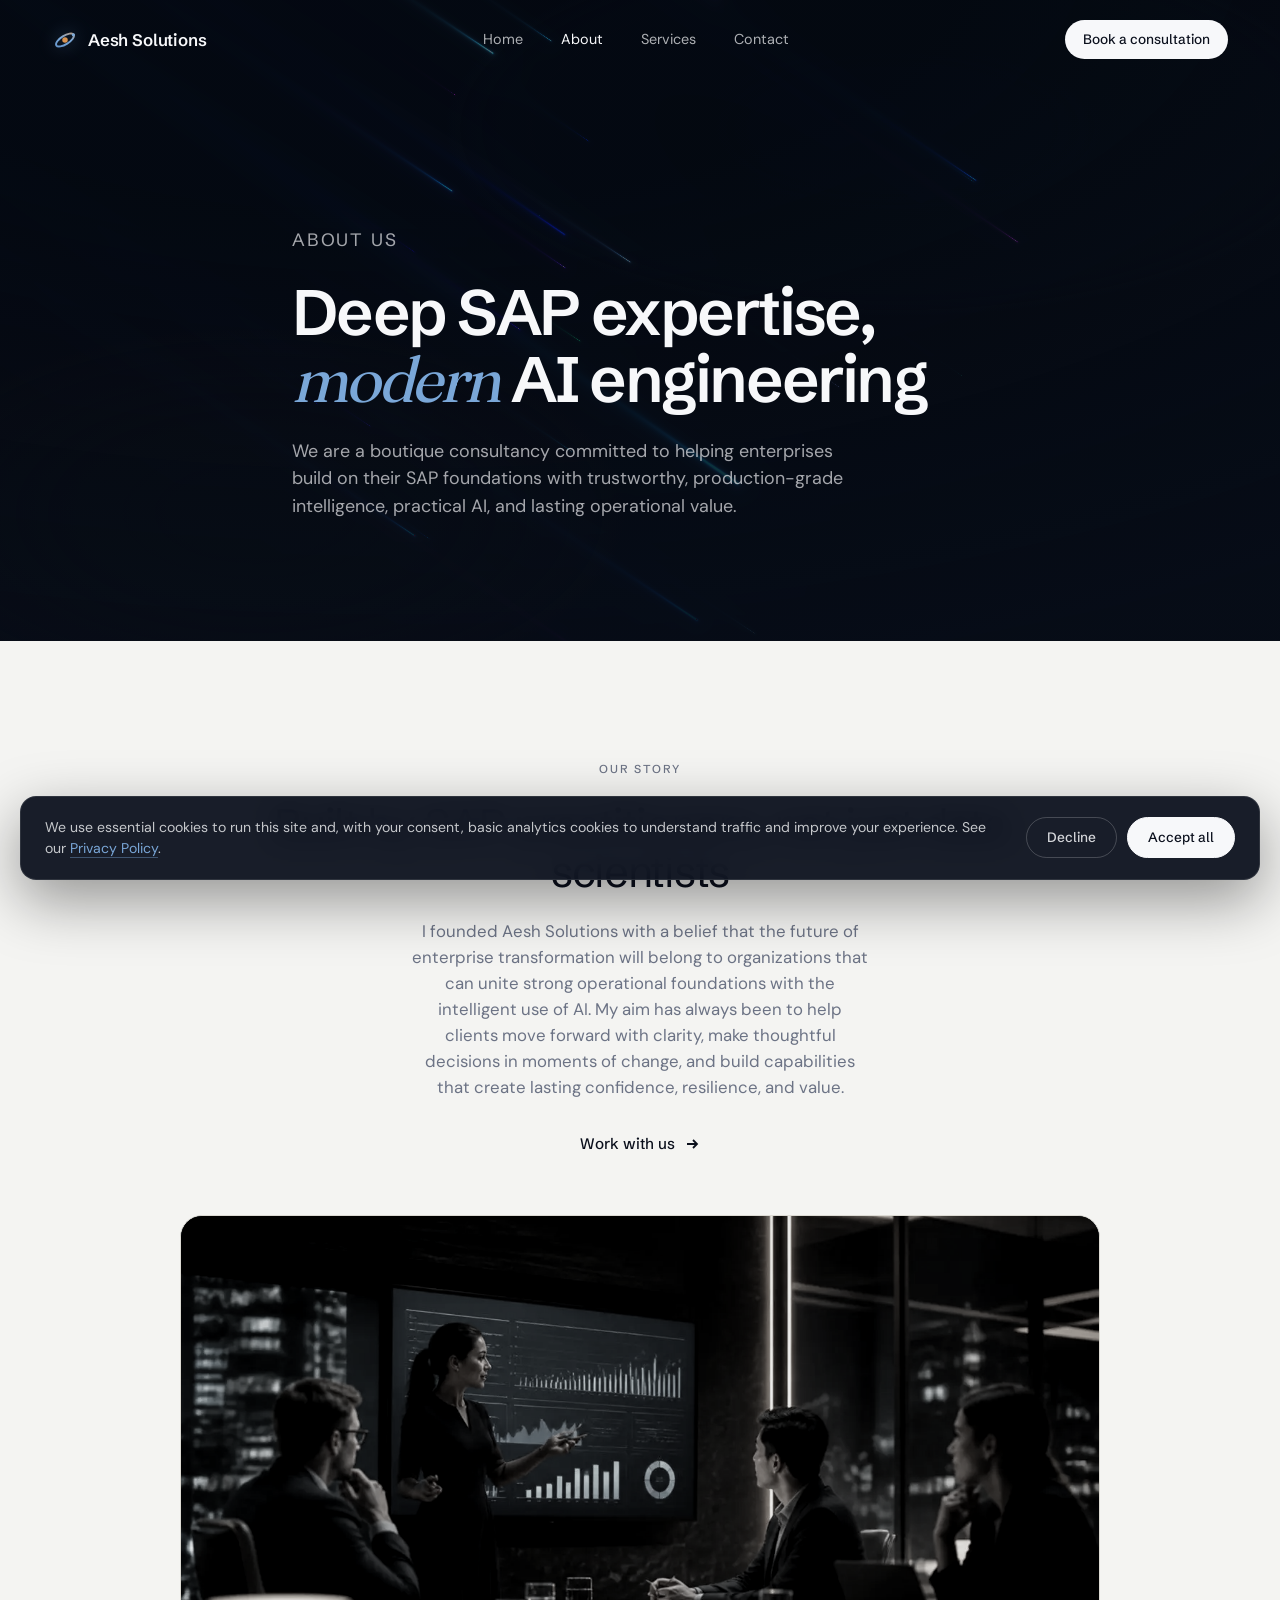
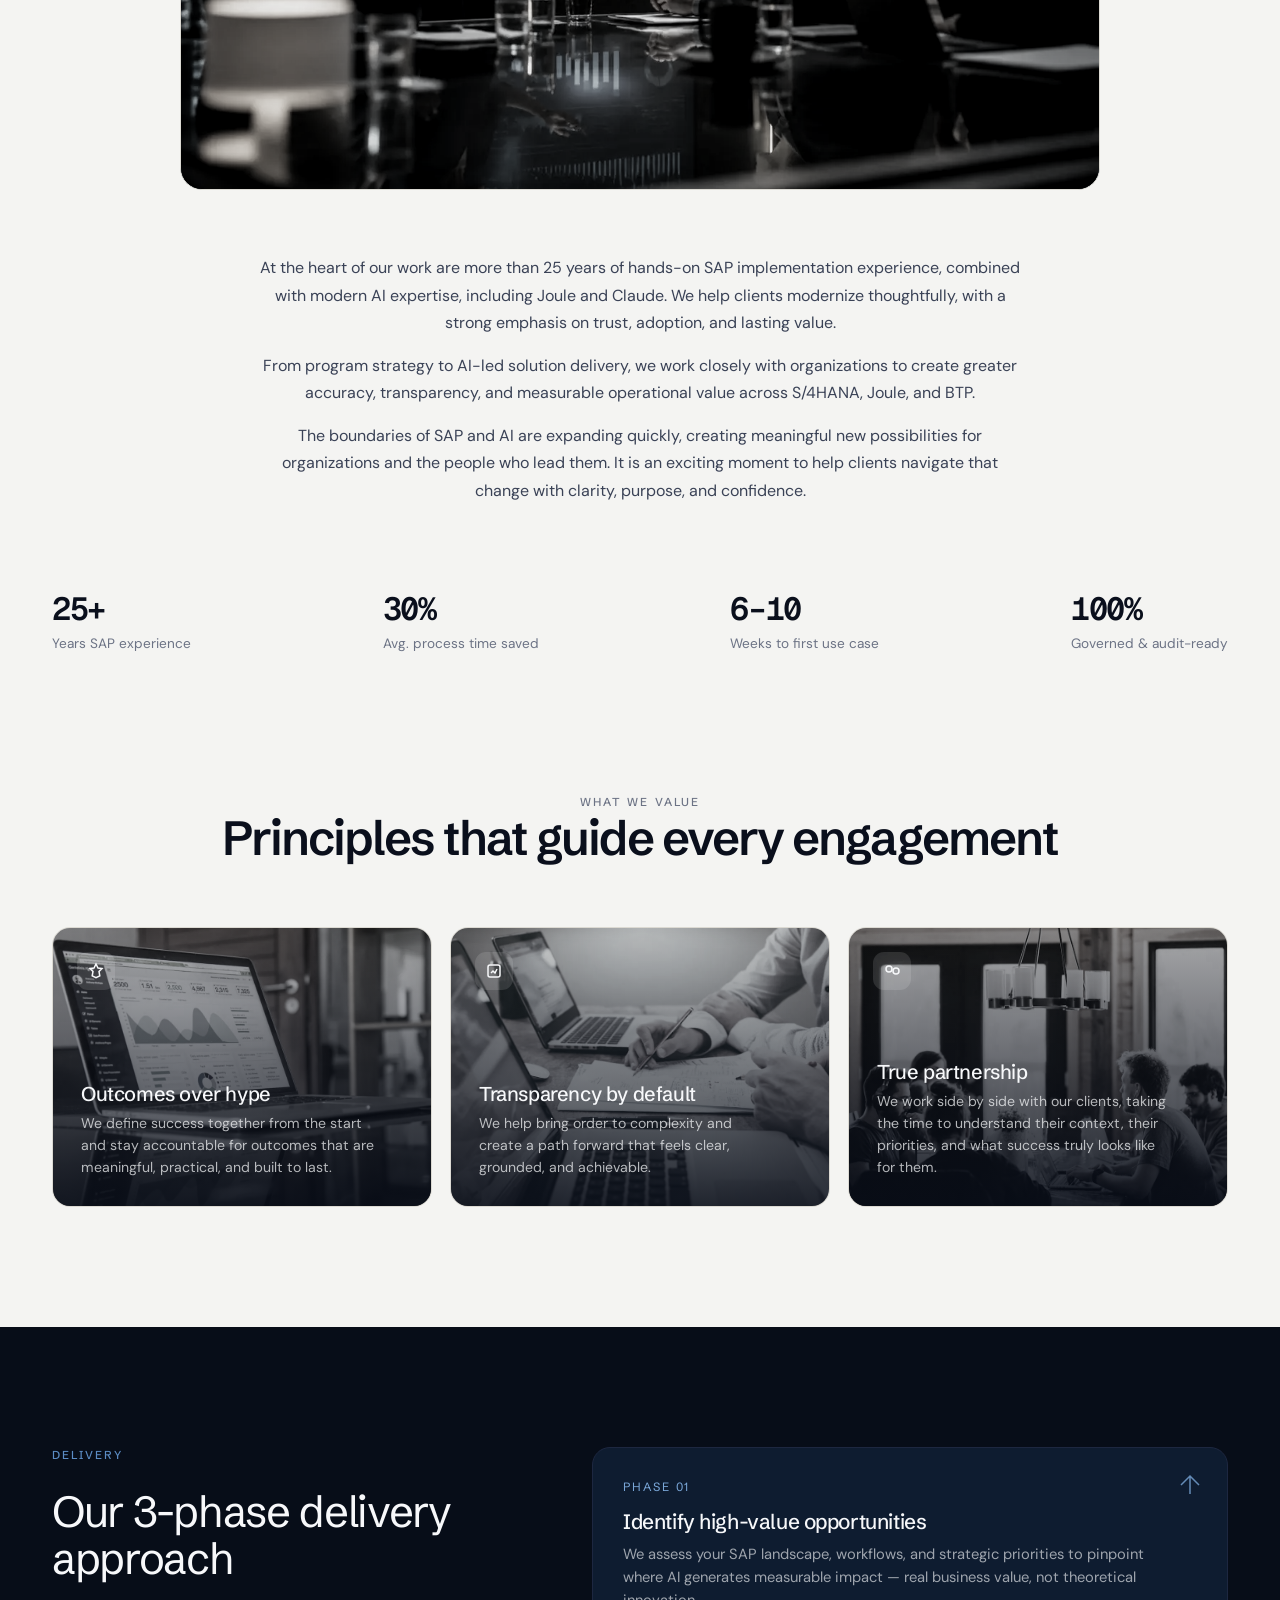
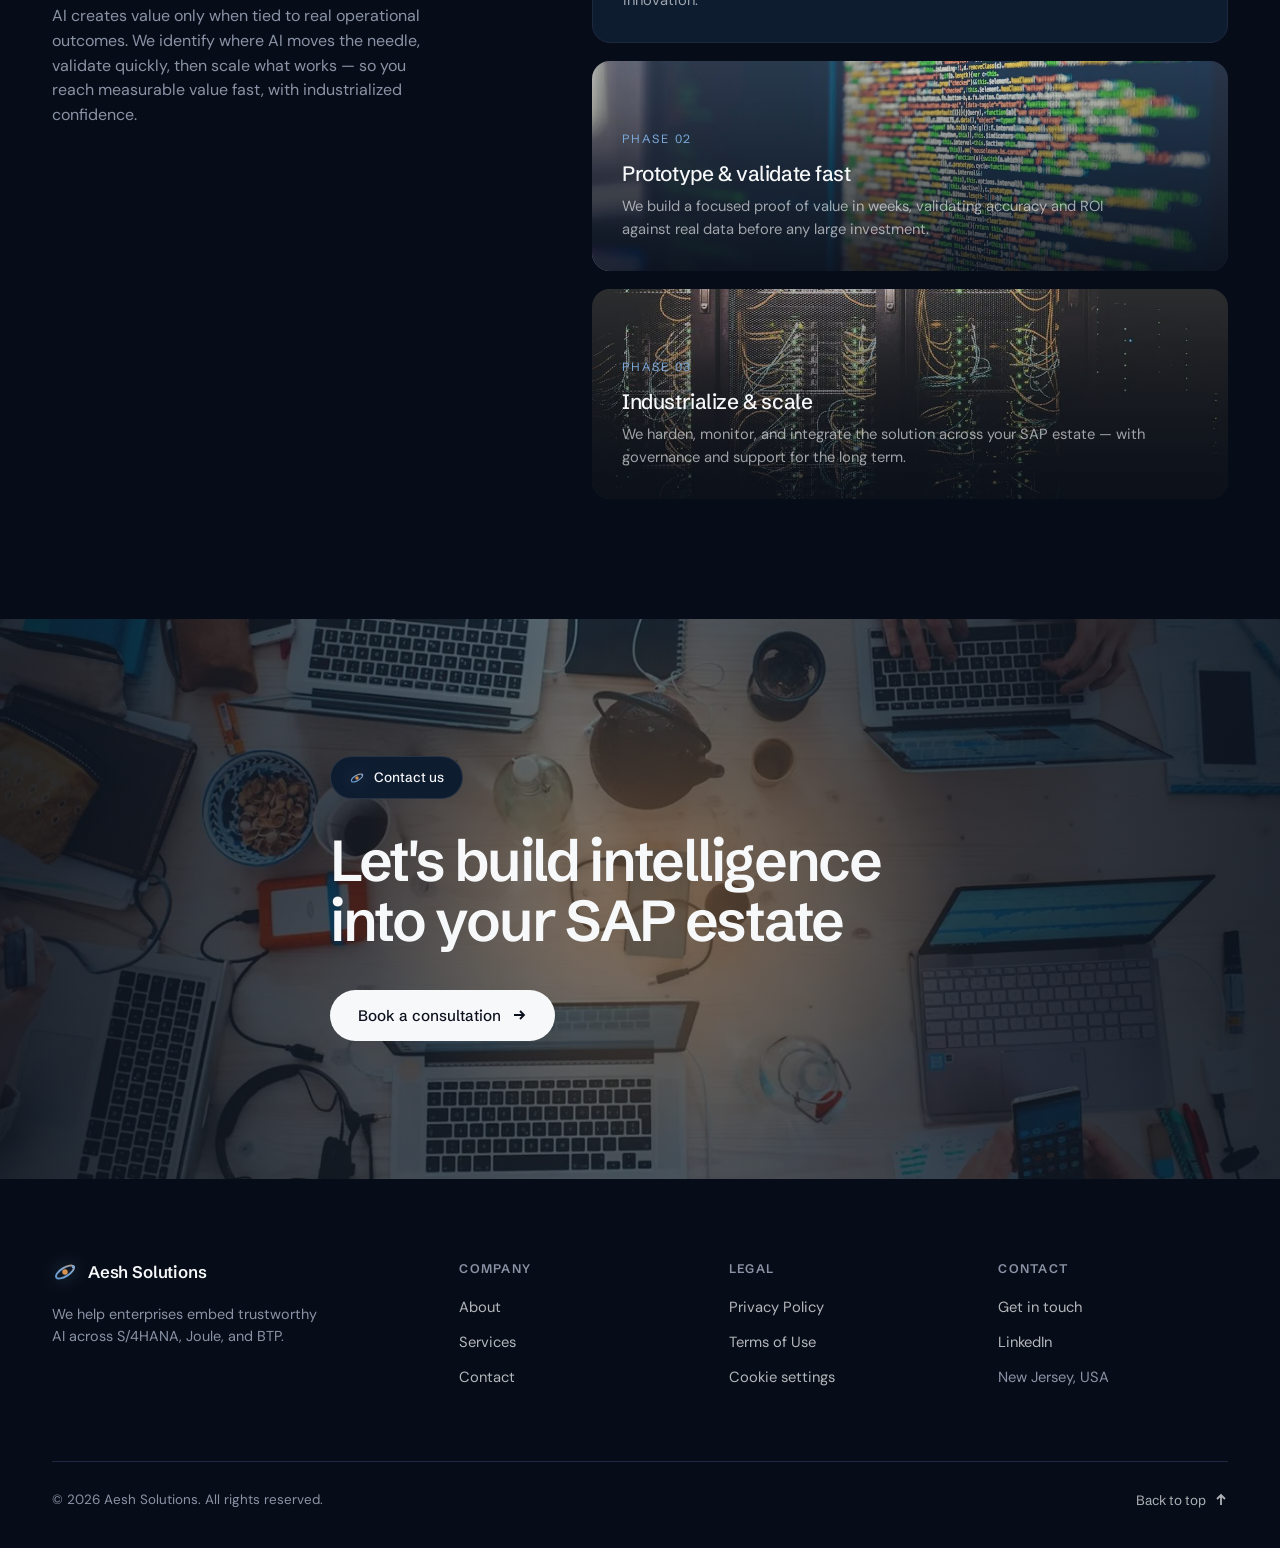
==== about.html @ 22475a84 "Add VIM case study; remove Case Studies tab; content cleanups - New Automated Decision Systems (Open" ====
<!DOCTYPE html>
<html lang="en">
<head>
<meta charset="UTF-8" />
<meta name="viewport" content="width=device-width, initial-scale=1.0" />
<title>About — Aesh Solutions | SAP AI Consulting</title>
<meta name="description" content="Aesh Solutions pairs deep SAP experience with modern AI engineering. Learn about our team, values, and 3-phase delivery approach." />
<link rel="icon" href="favicon.svg" type="image/svg+xml" />
<link rel="apple-touch-icon" href="apple-touch-icon.svg" />
<meta name="theme-color" content="#070d18" />
<link rel="stylesheet" href="fonts/fonts.css" />
<link rel="stylesheet" href="styles.css" />
</head>
<body>

<header class="nav" id="nav">
  <div class="nav-inner">
    <a href="index.html" class="brand"><span class="mark"></span> Aesh Solutions</a>
    <nav class="nav-links">
      <a href="index.html">Home</a>
      <a href="about.html" aria-current="page">About</a>
      <a href="services.html">Services</a>
      <a href="contact.html">Contact</a>
    </nav>
    <a href="contact.html" class="nav-cta">Book a consultation</a>
    <button class="nav-toggle" aria-label="Open menu"><svg width="24" height="24" fill="none" stroke="currentColor" stroke-width="1.6"><path d="M3 6h18M3 12h18M3 18h18"/></svg></button>
  </div>
</header>

<section class="page-hero" id="top">
  <div class="hero-shader" data-static="8" aria-hidden="true"></div>
  <div class="hero-overlay" aria-hidden="true"></div>
  <div class="hero-grain"></div>
  <div class="wrap page-hero-inner reveal in">
    <p class="crumb">About us</p>
    <h1>Deep SAP expertise, <em>modern</em> AI engineering</h1>
    <p>We are a boutique consultancy committed to helping enterprises build on their SAP foundations with trustworthy, production-grade intelligence, practical AI, and lasting operational value.</p>
  </div>
</section>

<!-- STORY -->
<section class="light pad">
  <div class="wrap">
    <div class="about-text reveal" style="text-align:center;max-width:760px;margin:0 auto">
      <p class="eyebrow">Our story</p>
      <h2 class="h-display">Built by SAP practitioners, not just data scientists</h2>
      <p class="lead" style="margin-left:auto;margin-right:auto">I founded Aesh Solutions with a belief that the future of enterprise transformation will belong to organizations that can unite strong operational foundations with the intelligent use of AI. My aim has always been to help clients move forward with clarity, make thoughtful decisions in moments of change, and build capabilities that create lasting confidence, resilience, and value.</p>
      <a href="contact.html" class="link-arrow">Work with us <svg width="16" height="16" fill="none" stroke="currentColor" stroke-width="1.8"><path d="M3 8h10M9 4l4 4-4 4"/></svg></a>
    </div>
    <div class="media wide story-media" style="max-width:920px;margin:56px auto 0"><picture><source srcset="images/consulting-team-ai.webp" type="image/webp"><img src="images/consulting-team-ai.jpg" alt="Consulting team collaborating around data dashboards" loading="lazy" decoding="async" /></picture><span class="sheen" aria-hidden="true"></span></div>
    <div class="prose reveal" style="margin:64px auto 0;text-align:center">
      <p>At the heart of our work are more than 25 years of hands-on SAP implementation experience, combined with modern AI expertise, including Joule and Claude. We help clients modernize thoughtfully, with a strong emphasis on trust, adoption, and lasting value.</p>
      <p>From program strategy to AI-led solution delivery, we work closely with organizations to create greater accuracy, transparency, and measurable operational value across S/4HANA, Joule, and BTP.</p>
      <p>The boundaries of SAP and AI are expanding quickly, creating meaningful new possibilities for organizations and the people who lead them. It is an exciting moment to help clients navigate that change with clarity, purpose, and confidence.</p>
    </div>

    <div class="stats reveal d2" style="margin-top:80px;justify-content:space-between">
      <div class="stat"><div class="n">25+</div><div class="l">Years SAP experience</div></div>
      <div class="stat"><div class="n">30%</div><div class="l">Avg. process time saved</div></div>
      <div class="stat"><div class="n">6–10</div><div class="l">Weeks to first use case</div></div>
      <div class="stat"><div class="n">100%</div><div class="l">Governed &amp; audit-ready</div></div>
    </div>
  </div>
</section>

<!-- VALUES BENTO -->
<section class="light pad" style="padding-top:0">
  <div class="wrap">
    <div class="feat-head reveal">
      <p class="eyebrow" style="text-align:center">What we value</p>
      <h2 class="h-display">Principles that guide every engagement</h2>
    </div>
    <div class="bento">
      <div class="card card-dark reveal"><div class="bimg"><picture><source srcset="images/analytics-bi.webp" type="image/webp"><img src="images/analytics-bi.jpg" alt="Business intelligence dashboard" loading="lazy" decoding="async"/></picture></div><span class="ic"><svg width="18" height="18" fill="none" stroke="currentColor" stroke-width="1.5"><path d="M9 2l2 4 4 .5-3 3 .8 4.3L9 15.7 5.2 13.8 6 9.5 3 6.5 7 6z"/></svg></span><h3>Outcomes over hype</h3><p>We define success together from the start and stay accountable for outcomes that are meaningful, practical, and built to last.</p></div>
      <div class="card card-dark reveal d1"><div class="bimg"><picture><source srcset="images/analytics.webp" type="image/webp"><img src="images/analytics.jpg" alt="Analytics" loading="lazy" decoding="async"/></picture></div><span class="ic"><svg width="18" height="18" fill="none" stroke="currentColor" stroke-width="1.5"><rect x="3" y="3" width="12" height="12" rx="2"/><path d="M6 11l2-2 2 2 2-4"/></svg></span><h3>Transparency by default</h3><p>We help bring order to complexity and create a path forward that feels clear, grounded, and achievable.</p></div>
      <div class="card card-dark reveal d2"><div class="bimg"><picture><source srcset="images/partnership.webp" type="image/webp"><img src="images/partnership.jpg" alt="Partnership" loading="lazy" decoding="async"/></picture></div><span class="ic"><svg width="18" height="18" fill="none" stroke="currentColor" stroke-width="1.5"><circle cx="6" cy="7" r="3"/><circle cx="13" cy="9" r="3"/></svg></span><h3>True partnership</h3><p>We work side by side with our clients, taking the time to understand their context, their priorities, and what success truly looks like for them.</p></div>
    </div>
  </div>
</section>

<!-- APPROACH -->
<section class="dark pad" id="approach">
  <div class="wrap">
    <div class="approach-grid">
      <div class="approach-head reveal">
        <p class="eyebrow">Delivery</p>
        <h2 class="h-display">Our 3-phase delivery approach</h2>
        <p>AI creates value only when tied to real operational outcomes. We identify where AI moves the needle, validate quickly, then scale what works — so you reach measurable value fast, with industrialized confidence.</p>
      </div>
      <div class="phase-cards">
        <div class="phase-card featured reveal">
          <span class="icn"><svg width="22" height="22" fill="none" stroke="currentColor" stroke-width="1.5"><path d="M11 2v18M2 11l9-9 9 9"/></svg></span>
          <p class="pnum">Phase 01</p><h3>Identify high-value opportunities</h3>
          <p>We assess your SAP landscape, workflows, and strategic priorities to pinpoint where AI generates measurable impact — real business value, not theoretical innovation.</p>
        </div>
        <div class="phase-card img reveal d1"><picture><source srcset="images/prototyping.webp" type="image/webp"><img src="images/prototyping.jpg" alt="Prototyping" loading="lazy" decoding="async"/></picture>
          <div><p class="pnum">Phase 02</p><h3>Prototype &amp; validate fast</h3><p>We build a focused proof of value in weeks, validating accuracy and ROI against real data before any large investment.</p></div>
        </div>
        <div class="phase-card img reveal d2"><picture><source srcset="images/data-center.webp" type="image/webp"><img src="images/data-center.jpg" alt="Scaling infrastructure" loading="lazy" decoding="async"/></picture>
          <div><p class="pnum">Phase 03</p><h3>Industrialize &amp; scale</h3><p>We harden, monitor, and integrate the solution across your SAP estate — with governance and support for the long term.</p></div>
        </div>
      </div>
    </div>
  </div>
</section>

<!-- CTA -->
<section class="cta">
  <div class="cta-img"><picture><source srcset="images/team-collab.webp" type="image/webp"><img src="images/team-collab.jpg" alt="Team collaborating" loading="lazy" decoding="async"/></picture></div>
  <div class="wrap cta-inner reveal">
    <span class="chip"><span class="mark" style="width:16px;height:16px;border-radius:5px"></span> Contact us</span>
    <h2 class="h-display">Let's build intelligence into your SAP estate</h2>
    <a href="contact.html" class="btn-primary">Book a consultation <svg width="16" height="16" fill="none" stroke="currentColor" stroke-width="1.8"><path d="M3 8h10M9 4l4 4-4 4"/></svg></a>
  </div>
</section>

<footer>
  <div class="wrap">
    <div class="foot-grid">
      <div class="foot-brand">
        <a href="index.html" class="brand"><span class="mark"></span> Aesh Solutions</a>
        <p>We help enterprises embed trustworthy AI across S/4HANA, Joule, and BTP.</p>
      </div>
      <div class="foot-col"><h4>Company</h4><a href="about.html">About</a><a href="services.html">Services</a><a href="contact.html">Contact</a></div>
      <div class="foot-col"><h4>Legal</h4><a href="privacy.html">Privacy Policy</a><a href="terms.html">Terms of Use</a><a href="#" data-cookie-settings>Cookie settings</a></div>
      <div class="foot-col"><h4>Contact</h4><a href="contact.html">Get in touch</a><a href="https://www.linkedin.com/company/aesh-solutions" target="_blank" rel="noopener">LinkedIn</a><span>New Jersey, USA</span></div>
    </div>
    <div class="foot-bot">
      <p>© <span data-year>2026</span> Aesh Solutions. All rights reserved.</p>
      <a href="#top" class="back-top">Back to top <svg width="14" height="14" fill="none" stroke="currentColor" stroke-width="1.8"><path d="M7 12V2M3 6l4-4 4 4"/></svg></a>
    </div>
  </div>
</footer>
<script defer src="shader.js"></script>
<script src="main.js"></script>
</body>
</html>
---- fonts/fonts.css ----
/* DM Sans 300 latin-ext */
@font-face {
  font-family: 'DM Sans';
  font-style: normal;
  font-weight: 300;
  font-display: swap;
  src: url(dm-sans-300-latin-ext.woff2) format('woff2');
  unicode-range: U+0100-02BA, U+02BD-02C5, U+02C7-02CC, U+02CE-02D7, U+02DD-02FF, U+0304, U+0308, U+0329, U+1D00-1DBF, U+1E00-1E9F, U+1EF2-1EFF, U+2020, U+20A0-20AB, U+20AD-20C0, U+2113, U+2C60-2C7F, U+A720-A7FF;
}
/* DM Sans 300 latin */
@font-face {
  font-family: 'DM Sans';
  font-style: normal;
  font-weight: 300;
  font-display: swap;
  src: url(dm-sans-300-latin.woff2) format('woff2');
  unicode-range: U+0000-00FF, U+0131, U+0152-0153, U+02BB-02BC, U+02C6, U+02DA, U+02DC, U+0304, U+0308, U+0329, U+2000-206F, U+20AC, U+2122, U+2191, U+2193, U+2212, U+2215, U+FEFF, U+FFFD;
}
/* DM Sans 400 latin-ext */
@font-face {
  font-family: 'DM Sans';
  font-style: normal;
  font-weight: 400;
  font-display: swap;
  src: url(dm-sans-400-latin-ext.woff2) format('woff2');
  unicode-range: U+0100-02BA, U+02BD-02C5, U+02C7-02CC, U+02CE-02D7, U+02DD-02FF, U+0304, U+0308, U+0329, U+1D00-1DBF, U+1E00-1E9F, U+1EF2-1EFF, U+2020, U+20A0-20AB, U+20AD-20C0, U+2113, U+2C60-2C7F, U+A720-A7FF;
}
/* DM Sans 400 latin */
@font-face {
  font-family: 'DM Sans';
  font-style: normal;
  font-weight: 400;
  font-display: swap;
  src: url(dm-sans-400-latin.woff2) format('woff2');
  unicode-range: U+0000-00FF, U+0131, U+0152-0153, U+02BB-02BC, U+02C6, U+02DA, U+02DC, U+0304, U+0308, U+0329, U+2000-206F, U+20AC, U+2122, U+2191, U+2193, U+2212, U+2215, U+FEFF, U+FFFD;
}
/* DM Sans 500 latin-ext */
@font-face {
  font-family: 'DM Sans';
  font-style: normal;
  font-weight: 500;
  font-display: swap;
  src: url(dm-sans-500-latin-ext.woff2) format('woff2');
  unicode-range: U+0100-02BA, U+02BD-02C5, U+02C7-02CC, U+02CE-02D7, U+02DD-02FF, U+0304, U+0308, U+0329, U+1D00-1DBF, U+1E00-1E9F, U+1EF2-1EFF, U+2020, U+20A0-20AB, U+20AD-20C0, U+2113, U+2C60-2C7F, U+A720-A7FF;
}
/* DM Sans 500 latin */
@font-face {
  font-family: 'DM Sans';
  font-style: normal;
  font-weight: 500;
  font-display: swap;
  src: url(dm-sans-500-latin.woff2) format('woff2');
  unicode-range: U+0000-00FF, U+0131, U+0152-0153, U+02BB-02BC, U+02C6, U+02DA, U+02DC, U+0304, U+0308, U+0329, U+2000-206F, U+20AC, U+2122, U+2191, U+2193, U+2212, U+2215, U+FEFF, U+FFFD;
}
/* Fraunces 400 latin-ext */
@font-face {
  font-family: 'Fraunces';
  font-style: normal;
  font-weight: 400;
  font-display: swap;
  src: url(fraunces-400-latin-ext.woff2) format('woff2');
  unicode-range: U+0100-02BA, U+02BD-02C5, U+02C7-02CC, U+02CE-02D7, U+02DD-02FF, U+0304, U+0308, U+0329, U+1D00-1DBF, U+1E00-1E9F, U+1EF2-1EFF, U+2020, U+20A0-20AB, U+20AD-20C0, U+2113, U+2C60-2C7F, U+A720-A7FF;
}
/* Fraunces 400 latin */
@font-face {
  font-family: 'Fraunces';
  font-style: normal;
  font-weight: 400;
  font-display: swap;
  src: url(fraunces-400-latin.woff2) format('woff2');
  unicode-range: U+0000-00FF, U+0131, U+0152-0153, U+02BB-02BC, U+02C6, U+02DA, U+02DC, U+0304, U+0308, U+0329, U+2000-206F, U+20AC, U+2122, U+2191, U+2193, U+2212, U+2215, U+FEFF, U+FFFD;
}
/* Fraunces 500 latin-ext */
@font-face {
  font-family: 'Fraunces';
  font-style: normal;
  font-weight: 500;
  font-display: swap;
  src: url(fraunces-500-latin-ext.woff2) format('woff2');
  unicode-range: U+0100-02BA, U+02BD-02C5, U+02C7-02CC, U+02CE-02D7, U+02DD-02FF, U+0304, U+0308, U+0329, U+1D00-1DBF, U+1E00-1E9F, U+1EF2-1EFF, U+2020, U+20A0-20AB, U+20AD-20C0, U+2113, U+2C60-2C7F, U+A720-A7FF;
}
/* Fraunces 500 latin */
@font-face {
  font-family: 'Fraunces';
  font-style: normal;
  font-weight: 500;
  font-display: swap;
  src: url(fraunces-500-latin.woff2) format('woff2');
  unicode-range: U+0000-00FF, U+0131, U+0152-0153, U+02BB-02BC, U+02C6, U+02DA, U+02DC, U+0304, U+0308, U+0329, U+2000-206F, U+20AC, U+2122, U+2191, U+2193, U+2212, U+2215, U+FEFF, U+FFFD;
}
/* Schibsted Grotesk 400 latin-ext */
@font-face {
  font-family: 'Schibsted Grotesk';
  font-style: normal;
  font-weight: 400;
  font-display: swap;
  src: url(schibsted-grotesk-400-latin-ext.woff2) format('woff2');
  unicode-range: U+0100-02BA, U+02BD-02C5, U+02C7-02CC, U+02CE-02D7, U+02DD-02FF, U+0304, U+0308, U+0329, U+1D00-1DBF, U+1E00-1E9F, U+1EF2-1EFF, U+2020, U+20A0-20AB, U+20AD-20C0, U+2113, U+2C60-2C7F, U+A720-A7FF;
}
/* Schibsted Grotesk 400 latin */
@font-face {
  font-family: 'Schibsted Grotesk';
  font-style: normal;
  font-weight: 400;
  font-display: swap;
  src: url(schibsted-grotesk-400-latin.woff2) format('woff2');
  unicode-range: U+0000-00FF, U+0131, U+0152-0153, U+02BB-02BC, U+02C6, U+02DA, U+02DC, U+0304, U+0308, U+0329, U+2000-206F, U+20AC, U+2122, U+2191, U+2193, U+2212, U+2215, U+FEFF, U+FFFD;
}
/* Schibsted Grotesk 500 latin-ext */
@font-face {
  font-family: 'Schibsted Grotesk';
  font-style: normal;
  font-weight: 500;
  font-display: swap;
  src: url(schibsted-grotesk-500-latin-ext.woff2) format('woff2');
  unicode-range: U+0100-02BA, U+02BD-02C5, U+02C7-02CC, U+02CE-02D7, U+02DD-02FF, U+0304, U+0308, U+0329, U+1D00-1DBF, U+1E00-1E9F, U+1EF2-1EFF, U+2020, U+20A0-20AB, U+20AD-20C0, U+2113, U+2C60-2C7F, U+A720-A7FF;
}
/* Schibsted Grotesk 500 latin */
@font-face {
  font-family: 'Schibsted Grotesk';
  font-style: normal;
  font-weight: 500;
  font-display: swap;
  src: url(schibsted-grotesk-500-latin.woff2) format('woff2');
  unicode-range: U+0000-00FF, U+0131, U+0152-0153, U+02BB-02BC, U+02C6, U+02DA, U+02DC, U+0304, U+0308, U+0329, U+2000-206F, U+20AC, U+2122, U+2191, U+2193, U+2212, U+2215, U+FEFF, U+FFFD;
}
/* Schibsted Grotesk 600 latin-ext */
@font-face {
  font-family: 'Schibsted Grotesk';
  font-style: normal;
  font-weight: 600;
  font-display: swap;
  src: url(schibsted-grotesk-600-latin-ext.woff2) format('woff2');
  unicode-range: U+0100-02BA, U+02BD-02C5, U+02C7-02CC, U+02CE-02D7, U+02DD-02FF, U+0304, U+0308, U+0329, U+1D00-1DBF, U+1E00-1E9F, U+1EF2-1EFF, U+2020, U+20A0-20AB, U+20AD-20C0, U+2113, U+2C60-2C7F, U+A720-A7FF;
}
/* Schibsted Grotesk 600 latin */
@font-face {
  font-family: 'Schibsted Grotesk';
  font-style: normal;
  font-weight: 600;
  font-display: swap;
  src: url(schibsted-grotesk-600-latin.woff2) format('woff2');
  unicode-range: U+0000-00FF, U+0131, U+0152-0153, U+02BB-02BC, U+02C6, U+02DA, U+02DC, U+0304, U+0308, U+0329, U+2000-206F, U+20AC, U+2122, U+2191, U+2193, U+2212, U+2215, U+FEFF, U+FFFD;
}
/* Schibsted Grotesk 700 latin-ext */
@font-face {
  font-family: 'Schibsted Grotesk';
  font-style: normal;
  font-weight: 700;
  font-display: swap;
  src: url(schibsted-grotesk-700-latin-ext.woff2) format('woff2');
  unicode-range: U+0100-02BA, U+02BD-02C5, U+02C7-02CC, U+02CE-02D7, U+02DD-02FF, U+0304, U+0308, U+0329, U+1D00-1DBF, U+1E00-1E9F, U+1EF2-1EFF, U+2020, U+20A0-20AB, U+20AD-20C0, U+2113, U+2C60-2C7F, U+A720-A7FF;
}
/* Schibsted Grotesk 700 latin */
@font-face {
  font-family: 'Schibsted Grotesk';
  font-style: normal;
  font-weight: 700;
  font-display: swap;
  src: url(schibsted-grotesk-700-latin.woff2) format('woff2');
  unicode-range: U+0000-00FF, U+0131, U+0152-0153, U+02BB-02BC, U+02C6, U+02DA, U+02DC, U+0304, U+0308, U+0329, U+2000-206F, U+20AC, U+2122, U+2191, U+2193, U+2212, U+2215, U+FEFF, U+FFFD;
}

/* Geist Mono 500 latin */
@font-face{font-family:'Geist Mono';font-style:normal;font-weight:500;font-display:swap;src:url(geist-mono-500-latin.woff2) format('woff2')}
/* Geist Mono 600 latin */
@font-face{font-family:'Geist Mono';font-style:normal;font-weight:600;font-display:swap;src:url(geist-mono-600-latin.woff2) format('woff2')}
---- styles.css ----
:root{
  --ink:#0a0f1c;--ink-2:#0e1525;--navy:#0d1b2e;--navy-deep:#070d18;
  --paper:#f4f4f2;--paper-2:#eceae5;--line:#1d2740;--line-light:#dcdad3;
  --mute:#8a93a6;--mute-dark:#6c7385;--blue:#5b8cc4;--blue-bright:#7aa7d8;
  --amber:#d99350;--white:#f7f8fa;
  --display:'Schibsted Grotesk',-apple-system,system-ui,sans-serif;
  --mono:'Geist Mono',ui-monospace,'SF Mono',Menlo,monospace;
  --serif:'Fraunces',Georgia,serif;--body:'DM Sans',-apple-system,system-ui,sans-serif;
  --maxw:1240px;--ease:cubic-bezier(.22,.61,.36,1);
}
*{box-sizing:border-box;margin:0;padding:0}
html{scroll-behavior:smooth}
body{font-family:var(--body);background:var(--paper);color:var(--ink);-webkit-font-smoothing:antialiased;line-height:1.55;overflow-x:hidden}
img{max-width:100%;display:block}
picture{display:contents}
a{color:inherit;text-decoration:none}
.wrap{max-width:var(--maxw);margin:0 auto;padding:0 32px}
.eyebrow{font-family:var(--display);font-size:.72rem;letter-spacing:.18em;text-transform:uppercase;color:var(--mute-dark);font-weight:500;margin-bottom:1.4rem}
.dark .eyebrow{color:var(--blue)}
h1,h2,h3{font-family:var(--display);font-weight:500;letter-spacing:-.02em;line-height:1.08}
.h-display{font-weight:400;letter-spacing:-.03em}

/* NAV */
header.nav{position:fixed;top:0;left:0;right:0;z-index:100;transition:background .4s var(--ease),backdrop-filter .4s var(--ease),border-color .4s;border-bottom:1px solid transparent}
header.nav.scrolled,header.nav.solid{background:rgba(8,13,24,.82);backdrop-filter:blur(14px);border-bottom:1px solid rgba(255,255,255,.06)}
.nav-inner{max-width:var(--maxw);margin:0 auto;padding:20px 32px;display:flex;align-items:center;justify-content:space-between}
.brand{display:flex;align-items:center;gap:10px;color:var(--white);font-family:var(--display);font-weight:600;font-size:1.05rem;letter-spacing:-.01em}
.mark{width:26px;height:26px;flex:0 0 auto;background-repeat:no-repeat;background-position:center;background-size:contain;filter:drop-shadow(0 0 9px rgba(122,167,216,.4));
  background-image:url("data:image/svg+xml,<svg xmlns='http://www.w3.org/2000/svg' viewBox='0 0 32 32'><defs><linearGradient id='g' x1='4' y1='28' x2='28' y2='4' gradientUnits='userSpaceOnUse'><stop offset='0' stop-color='%235b8cc4'/><stop offset='.55' stop-color='%237aa7d8'/><stop offset='1' stop-color='%23d99350'/></linearGradient></defs><ellipse cx='16' cy='16' rx='12.6' ry='5.2' transform='rotate(-32 16 16)' fill='none' stroke='url(%23g)' stroke-width='2.4'/><circle cx='16' cy='16' r='3.4' fill='%23d99350'/><circle cx='26.3' cy='9.6' r='2' fill='%237aa7d8'/></svg>")}
.nav-links{display:flex;align-items:center;gap:38px}
.nav-links a{color:rgba(247,248,250,.7);font-size:.9rem;transition:color .25s}
.nav-links a:hover,.nav-links a[aria-current=page]{color:var(--white)}
.nav-cta{font-family:var(--display);font-size:.85rem;font-weight:500;color:var(--ink)!important;background:var(--white);padding:9px 18px;border-radius:100px;transition:transform .25s var(--ease),box-shadow .25s}
.nav-cta:hover{transform:translateY(-1px);box-shadow:0 8px 24px rgba(122,167,216,.35)}
.nav-toggle{display:none;background:none;border:0;color:var(--white);cursor:pointer}

/* BUTTONS / LINKS */
.btn-primary{font-family:var(--display);font-weight:500;font-size:.95rem;background:var(--white);color:var(--ink);padding:14px 28px;border-radius:100px;display:inline-flex;align-items:center;gap:10px;transition:transform .3s var(--ease),box-shadow .3s;border:0;cursor:pointer}
.btn-primary:hover{transform:translateY(-2px);box-shadow:0 14px 40px rgba(122,167,216,.4)}
.btn-ghost{font-family:var(--display);font-weight:500;font-size:.95rem;color:rgba(247,248,250,.85);padding:14px 26px;border-radius:100px;border:1px solid rgba(255,255,255,.18);transition:background .3s,border-color .3s}
.btn-ghost:hover{background:rgba(255,255,255,.07);border-color:rgba(255,255,255,.35)}
.btn-dark{background:var(--ink);color:var(--white)}
.link-arrow{font-family:var(--display);font-weight:500;font-size:.95rem;display:inline-flex;align-items:center;gap:9px;color:var(--ink);border-bottom:1px solid var(--ink);padding-bottom:3px;transition:gap .25s}
.link-arrow:hover{gap:14px}
.dark .link-arrow{color:var(--white);border-color:var(--white)}

/* SECTIONS */
section{position:relative}
.light{background:var(--paper);color:var(--ink)}
.dark{background:var(--navy-deep);color:var(--white)}
.pad{padding:120px 0}
.pad-lg{padding:150px 0}
.reveal{opacity:0;transform:translateY(22px);transition:opacity .8s var(--ease),transform .8s var(--ease)}
.reveal.in{opacity:1;transform:none}
.reveal.d1{transition-delay:.08s}.reveal.d2{transition-delay:.16s}.reveal.d3{transition-delay:.24s}.reveal.d4{transition-delay:.32s}
/* Media blocks settle from a slight zoom — fail-safe: no clip-path, so an image
   can never be left clipped/hidden if the reveal trigger doesn't fire. */
.media.reveal{opacity:0;transform:scale(1.04);
  transition:opacity 1s var(--ease),transform 1.1s var(--ease)}
.media.reveal.in{opacity:1;transform:none}

/* HERO (home) */
.hero{position:relative;min-height:100vh;display:flex;align-items:center;overflow:hidden;background:#070d18}
/* live WebGL aurora */
.hero-shader{position:absolute;inset:0;z-index:0;background:#070d18}
.hero-shader canvas{display:block;width:100%!important;height:100%!important}
.hero-overlay{position:absolute;inset:0;z-index:1;pointer-events:none;
  background:radial-gradient(135% 110% at 50% -10%,rgba(7,13,24,.15) 30%,rgba(7,13,24,.55) 70%,rgba(7,13,24,.9) 100%),
  linear-gradient(180deg,rgba(7,13,24,.45),transparent 22%,transparent 60%,rgba(7,13,24,.6))}
.hero-grain{position:absolute;inset:0;z-index:1;opacity:.6;mix-blend-mode:overlay;pointer-events:none;background:radial-gradient(60% 50% at 70% 20%,rgba(122,167,216,.25),transparent 60%),radial-gradient(50% 50% at 20% 80%,rgba(217,147,80,.14),transparent 60%)}
.hero-inner{position:relative;z-index:2;text-align:center;width:100%;padding-top:80px}
/* Hero entrance: mask-rise headline + staggered settle */
@keyframes heroSettle{from{opacity:0;transform:translateY(18px)}to{opacity:1;transform:none}}
@keyframes heroMask{from{opacity:0;clip-path:inset(0 0 110% 0);transform:translateY(10px)}to{opacity:1;clip-path:inset(0 0 -15% 0);transform:none}}
.hero .badge{animation:heroSettle .8s var(--ease) .05s backwards}
.hero h1{animation:heroMask 1.05s var(--ease) .18s backwards}
.hero p.sub{animation:heroSettle .8s var(--ease) .42s backwards}
.hero-actions{animation:heroSettle .8s var(--ease) .56s backwards}
.hero h1{color:var(--white);font-family:var(--display);font-weight:700;letter-spacing:-.046em;font-size:clamp(2.7rem,6.6vw,5.4rem);line-height:1}
.hero h1 em{font-family:var(--serif);font-style:italic;font-weight:400;letter-spacing:-.01em;color:var(--blue-bright)}
.hero p.sub{color:rgba(247,248,250,.66);font-size:clamp(1rem,1.4vw,1.18rem);max-width:560px;margin:1.8rem auto 0;line-height:1.6}
.badge{display:inline-flex;align-items:center;gap:9px;border:1px solid rgba(255,255,255,.14);border-radius:100px;padding:7px 16px;color:rgba(247,248,250,.8);font-size:.8rem;font-family:var(--display);letter-spacing:.02em;margin-bottom:2.2rem;background:rgba(255,255,255,.03)}
.badge .dot{width:7px;height:7px;border-radius:50%;background:#52d39a;box-shadow:0 0 10px #52d39a}
.hero-actions{display:flex;gap:16px;justify-content:center;margin-top:2.6rem;flex-wrap:wrap}
.hero-scroll{position:absolute;bottom:34px;left:50%;transform:translateX(-50%);z-index:2;color:rgba(247,248,250,.4);font-size:.72rem;letter-spacing:.2em;text-transform:uppercase;font-family:var(--display);display:flex;flex-direction:column;align-items:center;gap:10px}
.hero-scroll .bar{width:1px;height:40px;background:linear-gradient(rgba(247,248,250,.5),transparent);animation:drop 2s var(--ease) infinite}
@keyframes drop{0%{transform:scaleY(0);transform-origin:top}50%{transform:scaleY(1);transform-origin:top}51%{transform-origin:bottom}100%{transform:scaleY(0);transform-origin:bottom}}

/* PAGE HERO (inner pages) */
.page-hero{position:relative;padding:200px 0 120px;overflow:hidden;background:#070d18;color:var(--white)}
/* dimmed aurora variant behind inner-page heroes */
.page-hero .hero-shader{position:absolute;inset:0;z-index:0;background:#070d18}
.page-hero .hero-shader canvas{opacity:.5}
.page-hero .hero-overlay{position:absolute;inset:0;z-index:1;pointer-events:none;
  background:radial-gradient(130% 120% at 30% -10%,rgba(7,13,24,.35) 35%,rgba(7,13,24,.72) 75%,rgba(7,13,24,.94) 100%)}
.page-hero-inner{position:relative;z-index:2;max-width:760px}
.page-hero h1{font-family:var(--display);font-weight:600;letter-spacing:-.04em;font-size:clamp(2.4rem,5.4vw,4rem);line-height:1.04;color:var(--white)}
.page-hero h1 em{font-weight:400}
.page-hero h1 em{font-family:var(--serif);font-style:italic;color:var(--blue-bright)}
.page-hero p{color:rgba(247,248,250,.66);font-size:1.12rem;max-width:560px;margin-top:1.6rem}
.crumb{font-family:var(--display);font-size:.8rem;letter-spacing:.1em;text-transform:uppercase;color:var(--blue);margin-bottom:1.6rem}

/* ABOUT */
.about-grid{display:grid;grid-template-columns:1fr 1fr;gap:80px;align-items:center}
.media{border-radius:22px;overflow:hidden;border:1px solid var(--line-light);aspect-ratio:1/1;background:#0a131f}
.media img{width:100%;height:100%;object-fit:cover}
.media.wide{aspect-ratio:16/10}
/* Interactive Our-Story image: cursor tilt + pointer-tracking sheen + idle float */
.story-media{transform-style:preserve-3d;will-change:transform;transition:transform .4s var(--ease),box-shadow .4s var(--ease)}
.story-media:hover{box-shadow:0 30px 70px rgba(13,27,46,.28)}
.story-media .sheen{position:absolute;inset:0;z-index:3;pointer-events:none;border-radius:inherit;opacity:0;transition:opacity .45s var(--ease);mix-blend-mode:screen;background:radial-gradient(circle at var(--mx,50%) var(--my,50%),rgba(122,167,216,.45),transparent 46%)}
.story-media:hover .sheen{opacity:1}
@media (prefers-reduced-motion:no-preference){
  .story-media:not(:hover){animation:storyFloat 7s ease-in-out infinite}
}
@keyframes storyFloat{0%,100%{transform:translateY(0)}50%{transform:translateY(-7px)}}
/* Magnetic stats: lift + accent on hover, smooth follow via JS transform */
.stats .stat{transition:transform .3s var(--ease)}
.stats .stat .n{transition:color .3s var(--ease),transform .3s var(--ease)}
.stats .stat:hover .n{color:var(--blue)}
/* Soft underline-draw on link-arrows (site-wide) */
.link-arrow{position:relative;border-bottom-color:transparent}
.link-arrow::after{content:"";position:absolute;left:0;right:0;bottom:0;height:1px;background:currentColor;transform:scaleX(0);transform-origin:left;transition:transform .4s var(--ease)}
.link-arrow:hover::after{transform:scaleX(1)}
.link-arrow:hover{gap:14px}
.about-text h2{font-size:clamp(1.9rem,3.4vw,2.8rem);margin-bottom:1.4rem}
.about-text p.lead{color:var(--mute-dark);font-size:1.05rem;max-width:460px;margin-bottom:2rem}
.dark .about-text p.lead{color:var(--mute)}
.stats{display:flex;gap:48px;margin-top:2.6rem;flex-wrap:wrap}
.stat .n{font-family:var(--mono);font-size:2rem;font-weight:600;letter-spacing:-.04em}
.stat .l{color:var(--mute-dark);font-size:.85rem}
.dark .stat .l{color:var(--mute)}
.logos{border-top:1px solid var(--line-light);margin-top:90px;padding-top:42px;overflow:hidden;position:relative;
  -webkit-mask:linear-gradient(90deg,transparent,#000 7%,#000 93%,transparent);mask:linear-gradient(90deg,transparent,#000 7%,#000 93%,transparent)}
.logos-track{display:flex;align-items:center;gap:64px;width:max-content;animation:logosScroll 36s linear infinite}
.logos:hover .logos-track{animation-play-state:paused}
.logos span{font-family:var(--display);font-weight:600;color:#b9b6ad;font-size:1.05rem;letter-spacing:.02em;white-space:nowrap;flex:0 0 auto;opacity:.85;transition:opacity .3s,color .3s}
.logos span:hover{opacity:1;color:var(--mute-dark)}
@keyframes logosScroll{from{transform:translateX(0)}to{transform:translateX(-50%)}}
/* Second carousel (industries): pairs below, scrolls the opposite way, quieter */
.logos.alt{padding-top:42px}
.logos.alt .logos-track{animation-duration:44s;animation-direction:reverse}
.logos.alt span{font-weight:500;font-size:.92rem;color:var(--mute);text-transform:uppercase;letter-spacing:.1em}

/* OVERSIZED EDITORIAL STATEMENT — deliberate scale crescendo */
.statement-sec{padding:150px 0;background:var(--navy-deep);overflow:hidden}
.statement-sec .eyebrow{color:var(--blue)}
.statement{font-family:var(--display);font-weight:600;letter-spacing:-.045em;line-height:1.02;
  font-size:clamp(2.4rem,5.6vw,4.4rem);max-width:20ch;color:#33425c}
.statement em{font-family:var(--serif);font-style:italic;font-weight:400;letter-spacing:-.01em;color:var(--blue-bright)}
/* punchline lifts from dim navy to bright white as it scrolls in */
.statement .lift{color:#33425c;transition:color 1s var(--ease) .15s}
.statement.in .lift{color:var(--white)}
.statement-foot{margin-top:48px;max-width:440px;color:var(--mute);font-size:1.05rem;line-height:1.6}
/* light variant — sits among light sections */
.statement-sec.on-light{background:var(--paper)}
.statement-sec.on-light .eyebrow{color:var(--mute-dark)}
.statement-sec.on-light .statement{color:#cfcdc6}
.statement-sec.on-light .statement em{color:var(--blue)}
.statement-sec.on-light .statement .lift{color:#cfcdc6}
.statement-sec.on-light .statement.in .lift{color:var(--ink)}
.statement-sec.on-light .statement-foot{color:var(--mute-dark)}
@media(max-width:560px){.statement-sec{padding:96px 0}.statement{font-size:clamp(2.4rem,11vw,3.4rem)}}

/* QUOTE */
.quote-sec{background:radial-gradient(120% 120% at 70% 10%,#16263f,#0a131f 60%,#070d18);text-align:center}
.quote-sec .qm{font-family:var(--serif);font-size:4rem;color:var(--blue);line-height:0;display:block;margin-bottom:1.4rem}
.quote-sec blockquote{font-family:var(--display);font-weight:400;letter-spacing:-.02em;font-size:clamp(1.5rem,3.2vw,2.4rem);line-height:1.3;color:var(--white);max-width:820px;margin:0 auto}
.quote-sec .who{color:var(--mute);margin-top:1.8rem;font-size:.95rem;font-family:var(--display)}

/* SERVICES */
.services-grid{display:grid;grid-template-columns:1.1fr .9fr;gap:60px}
.svc-list{list-style:none;border-top:1px solid var(--line-light)}
.svc-item{border-bottom:1px solid var(--line-light);padding:26px 0;cursor:pointer;display:flex;align-items:baseline;gap:18px;transition:padding .35s var(--ease)}
.svc-item .num{font-family:var(--display);font-size:.85rem;color:var(--mute-dark);opacity:0;transition:opacity .3s;width:24px}
.svc-item h3{font-family:var(--display);font-weight:400;font-size:clamp(1.5rem,2.8vw,2.1rem);color:#a9a7a0;letter-spacing:-.02em;transition:color .35s var(--ease),transform .35s var(--ease)}
.svc-item.active{padding-left:8px}
.svc-item.active .num{opacity:1;color:var(--ink)}
.svc-item.active h3{color:var(--ink);transform:translateX(2px)}
.svc-detail{align-self:start;position:sticky;top:120px}
.svc-canvas{aspect-ratio:4/3;border-radius:18px;overflow:hidden;border:1px solid var(--line-light);position:relative}
.svc-canvas img{width:100%;height:100%;object-fit:cover;transition:opacity .4s,transform .4s}
.svc-copy{margin-top:26px;color:var(--mute-dark);font-size:1rem;max-width:420px;min-height:84px;transition:opacity .4s}
.svc-copy strong{color:var(--ink);font-weight:500}
.svc-foot{margin-top:24px}

/* APPROACH */
.approach-grid{display:grid;grid-template-columns:.85fr 1.15fr;gap:70px;align-items:start}
.approach-head h2{font-size:clamp(1.9rem,3.4vw,2.8rem);margin-bottom:1.4rem}
.approach-head p{color:var(--mute);max-width:380px}
.phase-cards{display:flex;flex-direction:column;gap:18px}
.phase-card{border-radius:18px;padding:30px;position:relative;overflow:hidden;border:1px solid var(--line);transition:transform .4s var(--ease),border-color .4s}
.phase-card:hover{transform:translateY(-3px);border-color:rgba(122,167,216,.4)}
.phase-card.featured{background:#0e1c30;color:var(--white)}
.phase-card.img{min-height:210px;display:flex;align-items:flex-end;border:0;color:var(--white)}
.phase-card.img img{position:absolute;inset:0;width:100%;height:100%;object-fit:cover;z-index:0}
.phase-card.img::after{content:"";position:absolute;inset:0;background:linear-gradient(180deg,rgba(7,13,24,.15),rgba(7,13,24,.85));z-index:1}
.phase-card.img>*{position:relative;z-index:2}
.phase-card .pnum{font-family:var(--display);font-size:.75rem;letter-spacing:.16em;text-transform:uppercase;color:var(--blue-bright);margin-bottom:14px}
.phase-card h3{font-family:var(--display);font-weight:500;font-size:1.3rem;margin-bottom:10px}
.phase-card p{font-size:.92rem;color:rgba(247,248,250,.62);max-width:92%}

/* ===== CASE STUDY (detail page) ===== */
.cstudy-meta{display:grid;grid-template-columns:repeat(4,1fr);gap:24px;border-top:1px solid var(--line-light);border-bottom:1px solid var(--line-light);padding:34px 0;margin-bottom:72px}
.cstudy-meta .m .k{font-family:var(--display);font-size:.72rem;letter-spacing:.14em;text-transform:uppercase;color:var(--mute-dark);margin-bottom:8px}
.cstudy-meta .m .v{font-size:.98rem;color:var(--ink);line-height:1.4}
.lede{font-size:clamp(1.15rem,2vw,1.4rem);line-height:1.5;color:var(--ink);max-width:760px;font-family:var(--display);font-weight:400;letter-spacing:-.01em}
/* point lists */
.pts{list-style:none;display:grid;gap:16px;margin-top:8px}
.pts li{position:relative;padding-left:30px;font-size:1rem;line-height:1.5}
.pts li::before{content:"";position:absolute;left:0;top:9px;width:14px;height:2px;background:var(--blue)}
.dark .pts li{color:rgba(247,248,250,.78)}
.pts.check li::before{content:"";top:4px;width:13px;height:7px;border-left:2px solid var(--blue);border-bottom:2px solid var(--blue);background:none;transform:rotate(-45deg)}
/* before metrics (small, muted) */
.premetrics{display:flex;gap:48px;flex-wrap:wrap;margin-top:40px;padding-top:32px;border-top:1px solid var(--line)}
.premetrics .n{font-family:var(--mono);font-size:1.9rem;font-weight:600;color:var(--white);letter-spacing:-.03em}
.premetrics .l{color:var(--mute);font-size:.88rem;max-width:200px;margin-top:4px}
/* result stats grid */
.results{display:grid;grid-template-columns:repeat(3,1fr);gap:18px;margin-top:8px}
.result{border:1px solid var(--line);border-radius:18px;padding:30px;background:#0e1c30;transition:transform .4s var(--ease),border-color .4s}
.result:hover{transform:translateY(-4px);border-color:rgba(122,167,216,.4)}
.result .n{font-family:var(--mono);font-size:clamp(2.4rem,4vw,3.2rem);font-weight:600;color:var(--white);letter-spacing:-.04em;line-height:1}
.result .l{color:rgba(247,248,250,.66);font-size:.95rem;margin-top:12px;line-height:1.45}
/* process flow */
.flow{display:flex;gap:14px;overflow-x:auto;padding:8px 0 16px;scrollbar-width:thin;-webkit-overflow-scrolling:touch}
.flow::-webkit-scrollbar{height:6px}.flow::-webkit-scrollbar-thumb{background:var(--line-light);border-radius:10px}
.flow-step{flex:0 0 200px;border:1px solid var(--line-light);border-radius:16px;padding:22px;background:#fff;position:relative;transition:transform .35s var(--ease),box-shadow .35s}
.flow-step:hover{transform:translateY(-4px);box-shadow:0 18px 40px rgba(13,27,46,.12)}
.flow-step .fnum{font-family:var(--mono);font-size:.78rem;font-weight:600;color:var(--blue);background:rgba(91,140,196,.12);width:30px;height:30px;border-radius:8px;display:flex;align-items:center;justify-content:center;margin-bottom:16px}
.flow-step h4{font-family:var(--display);font-weight:600;font-size:1.05rem;letter-spacing:-.01em;margin-bottom:10px}
.flow-step ul{list-style:none;display:grid;gap:6px}
.flow-step li{font-size:.86rem;color:var(--mute-dark);padding-left:14px;position:relative}
.flow-step li::before{content:"";position:absolute;left:0;top:8px;width:5px;height:5px;border-radius:50%;background:var(--blue-bright)}
.flow-step.term{flex:0 0 120px;background:linear-gradient(180deg,#0e1c30,#0a1626);border:0;display:flex;align-items:center;justify-content:center;color:var(--white)}
.flow-step.term h4{margin:0;color:var(--white)}
.flow-note{margin-top:18px;font-size:.85rem;color:var(--mute-dark);display:flex;align-items:center;gap:8px}
@media(max-width:640px){
  .cstudy-meta{grid-template-columns:1fr 1fr;gap:24px 16px;margin-bottom:48px}
  .results{grid-template-columns:1fr}
  .premetrics{gap:28px}
  .flow-step{flex-basis:170px}
}
.phase-card .icn{position:absolute;top:26px;right:26px;color:var(--blue-bright);opacity:.8;z-index:2}

/* BENTO */
/* Subtle section break — a short centered hairline */
.section-rule{display:block;width:60px;height:1px;margin:0 auto 64px;background:linear-gradient(90deg,transparent,var(--mute) 50%,transparent);opacity:.5}
.feat-head{text-align:center;margin-bottom:64px}
.feat-head h2{font-size:clamp(2rem,4vw,3rem);font-weight:600;letter-spacing:-.04em}
.feat-head p{color:var(--mute-dark);max-width:520px;margin:1.2rem auto 0}
.bento{display:grid;grid-template-columns:repeat(3,1fr);gap:18px}
.bento .card{border-radius:18px;overflow:hidden;position:relative;min-height:280px;display:flex;flex-direction:column;justify-content:flex-end;padding:28px;border:1px solid var(--line-light);transition:transform .45s var(--ease),box-shadow .45s}
.bento .card:hover{transform:translateY(-4px);box-shadow:0 24px 60px rgba(13,27,46,.16)}
.bento .card.tall{grid-row:span 2;min-height:auto}
.bento .card .bimg{position:absolute;inset:0;z-index:0}
.bento .card .bimg img{width:100%;height:100%;object-fit:cover}
.bento .card.card-dark .bimg::after{content:"";position:absolute;inset:0;background:linear-gradient(180deg,rgba(8,13,24,.12),rgba(8,13,24,.85))}
.bento .card h3{font-family:var(--display);font-weight:500;font-size:1.25rem;margin-bottom:8px;position:relative;z-index:2}
.bento .card p{font-size:.88rem;position:relative;z-index:2;max-width:92%}
.bento .ic{position:absolute;top:24px;left:24px;width:38px;height:38px;border-radius:11px;display:flex;align-items:center;justify-content:center;z-index:2}
.card-dark{color:var(--white)}.card-dark p{color:rgba(247,248,250,.72)}.card-dark .ic{background:rgba(255,255,255,.12);color:var(--white)}
.card-light{color:var(--ink);background:#fff}.card-light p{color:var(--mute-dark)}.card-light .ic{background:#eef0f3;color:var(--ink)}

/* Unified art direction for mid-page photography:
   desaturated, navy-leaning at rest; full colour blooms in on hover.
   Makes mixed stock feel like one commissioned set. Hover-devices only,
   so touch screens keep full colour (nothing looks dead). */
@media (hover:hover){
  .media img,.bento .card .bimg img,.cs-card img{
    filter:grayscale(.9) contrast(1.05) brightness(.92);
    transition:filter .6s var(--ease),transform .6s var(--ease)}
  .media:hover img,.bento .card:hover .bimg img,.cs-card:hover img{filter:none}
}

/* CASE STUDIES */
.cs-head{display:flex;align-items:flex-end;justify-content:space-between;margin-bottom:54px;gap:30px;flex-wrap:wrap}
.cs-head h2{font-size:clamp(2rem,3.6vw,2.8rem)}
.cs-pill{font-family:var(--display);font-weight:500;font-size:.85rem;color:var(--white);background:var(--ink);padding:11px 22px;border-radius:100px;display:inline-flex;gap:9px;align-items:center;transition:transform .25s,background .25s}
.cs-pill:hover{transform:translateY(-2px);background:#1a2740}
.cs-row{display:grid;grid-template-columns:repeat(4,1fr);gap:16px}
.cs-row.two{grid-template-columns:repeat(2,1fr);gap:20px}
.cs-row.three{grid-template-columns:repeat(3,1fr)}
.cs-row.feature{grid-template-columns:1fr}
.cs-row.feature .cs-card{min-height:440px}
.cs-row.feature .cs-card h3{font-size:1.5rem}
.cs-row.feature .cs-card p{font-size:.95rem;max-width:560px}
.cs-card{border-radius:16px;overflow:hidden;position:relative;min-height:360px;display:flex;flex-direction:column;justify-content:flex-end;padding:24px;color:var(--white);transition:transform .45s var(--ease)}
.cs-row.two .cs-card{min-height:420px}
.cs-card:hover{transform:translateY(-5px)}
.cs-card img{position:absolute;inset:0;width:100%;height:100%;object-fit:cover;z-index:0;transition:transform .6s var(--ease)}
.cs-card:hover img{transform:scale(1.05)}
.cs-card::after{content:"";position:absolute;inset:0;background:linear-gradient(180deg,rgba(7,13,24,.05) 25%,rgba(7,13,24,.9));z-index:1}
.cs-card>*{position:relative;z-index:2}
.cs-tag{font-family:var(--display);font-size:.68rem;letter-spacing:.06em;text-transform:uppercase;border:1px solid rgba(255,255,255,.4);border-radius:100px;padding:5px 12px;display:inline-block;margin-bottom:auto;align-self:flex-start;backdrop-filter:blur(4px)}
.cs-card h3{font-family:var(--display);font-weight:500;font-size:1.15rem;margin-bottom:8px;margin-top:18px}
.cs-card p{font-size:.84rem;color:rgba(247,248,250,.78)}

/* FAQ */
.faq-grid{display:grid;grid-template-columns:.7fr 1.3fr;gap:60px}
.faq-side h2{font-size:clamp(2.4rem,5vw,3.4rem);font-family:var(--serif);font-weight:400;letter-spacing:-.02em}
.faq-help{background:#ecebe6;border-radius:16px;padding:26px;margin-top:40px;max-width:280px}
.faq-help p{font-size:.9rem;color:var(--mute-dark);margin-bottom:18px}
.faq-help a{display:inline-flex;align-items:center;gap:8px;border:1px solid var(--ink);border-radius:100px;padding:10px 20px;font-family:var(--display);font-size:.85rem;font-weight:500;transition:background .25s,color .25s}
.faq-help a:hover{background:var(--ink);color:var(--white)}
.faq-filters{display:flex;gap:10px;margin-bottom:26px;flex-wrap:wrap}
.faq-filters button{font-family:var(--display);font-size:.82rem;font-weight:500;cursor:pointer;padding:9px 18px;border-radius:100px;border:1px solid var(--line-light);background:transparent;color:var(--mute-dark);transition:all .25s}
.faq-filters button.on,.faq-filters button:hover{background:var(--ink);color:var(--white);border-color:var(--ink)}
.faq-item{border-bottom:1px solid var(--line-light)}
.faq-q{width:100%;text-align:left;background:none;border:0;cursor:pointer;padding:26px 0;display:flex;align-items:center;justify-content:space-between;gap:20px;font-family:var(--display);font-weight:500;font-size:1.08rem;color:var(--ink)}
.faq-plus{flex-shrink:0;width:34px;height:34px;border-radius:50%;background:var(--ink);color:var(--white);display:flex;align-items:center;justify-content:center;transition:transform .35s var(--ease)}
.faq-item.open .faq-plus{transform:rotate(45deg)}
.faq-a{max-height:0;overflow:hidden;transition:max-height .45s var(--ease),padding .45s var(--ease)}
.faq-a p{color:var(--mute-dark);font-size:.96rem;max-width:90%;padding-bottom:4px}
.faq-item.open .faq-a{padding-bottom:26px}

/* CTA */
.cta{position:relative;min-height:560px;display:flex;align-items:center;overflow:hidden;background:#0a1422}
.cta-img{position:absolute;inset:0;z-index:0}
.cta-img img{width:100%;height:100%;object-fit:cover;opacity:.5}
.cta-img::after{content:"";position:absolute;inset:0;background:radial-gradient(40% 80% at 52% 50%,rgba(217,147,80,.35),transparent 60%),linear-gradient(90deg,rgba(8,13,24,.75),rgba(8,13,24,.2) 45%,rgba(8,13,24,.75))}
.cta-inner{position:relative;z-index:2}
.cta .chip{display:inline-flex;align-items:center;gap:9px;background:#0e1c30;color:var(--white);font-family:var(--display);font-size:.85rem;font-weight:500;padding:10px 18px;border-radius:100px;margin-bottom:2rem;border:1px solid rgba(255,255,255,.1)}
.cta h2{color:var(--white);font-family:var(--display);font-weight:600;letter-spacing:-.04em;font-size:clamp(2.2rem,5vw,3.6rem);line-height:1.04;max-width:620px}
.cta .btn-primary{margin-top:2.4rem}

/* CONTACT FORM */
.contact-grid{display:grid;grid-template-columns:.9fr 1.1fr;gap:70px;align-items:start}
.contact-info h2{font-size:clamp(1.9rem,3.4vw,2.6rem);margin-bottom:1.2rem}
.contact-info p{color:var(--mute-dark);max-width:380px;margin-bottom:2.4rem}
.info-row{display:flex;gap:14px;align-items:flex-start;margin-bottom:22px}
.info-row .ico{width:40px;height:40px;border-radius:11px;background:#ecebe6;display:flex;align-items:center;justify-content:center;flex-shrink:0;color:var(--ink)}
.info-row .lab{font-family:var(--display);font-size:.78rem;letter-spacing:.08em;text-transform:uppercase;color:var(--mute-dark);margin-bottom:3px}
.info-row a,.info-row span{font-family:var(--display);font-size:1.02rem;color:var(--ink)}
.form-card{background:#fff;border:1px solid var(--line-light);border-radius:22px;padding:38px}
.field{margin-bottom:20px}
.field label{display:block;font-family:var(--display);font-size:.82rem;font-weight:500;margin-bottom:8px;color:var(--ink)}
.field input,.field textarea,.field select{width:100%;font-family:var(--body);font-size:.96rem;padding:13px 15px;border:1px solid var(--line-light);border-radius:11px;background:#faf9f7;color:var(--ink);transition:border-color .25s,box-shadow .25s}
.field textarea{resize:vertical;min-height:130px}
.field input:focus,.field textarea:focus,.field select:focus{outline:none;border-color:var(--blue);box-shadow:0 0 0 3px rgba(122,167,216,.18)}
.field.two{display:grid;grid-template-columns:1fr 1fr;gap:16px}
.field.two .field{margin-bottom:0}
.field .err{color:#c0492f;font-size:.8rem;margin-top:6px;display:none}
.field.invalid input,.field.invalid textarea{border-color:#c0492f}
.field.invalid .err{display:block}
.form-foot{display:flex;align-items:center;gap:18px;flex-wrap:wrap;margin-top:8px}
.form-note{font-size:.82rem;color:var(--mute-dark)}
.form-success{display:none;text-align:center;padding:40px 20px}
.form-success.show{display:block}
.form-success .check{width:60px;height:60px;border-radius:50%;background:#e7f4ee;color:#2c9e6b;display:flex;align-items:center;justify-content:center;margin:0 auto 20px}
.form-success h3{font-family:var(--display);font-size:1.4rem;margin-bottom:10px}
.form-success p{color:var(--mute-dark)}

/* COOKIE BANNER */
.cookie-bar{position:fixed;left:20px;right:20px;bottom:20px;z-index:200;max-width:var(--maxw);margin:0 auto;background:rgba(10,15,28,.94);backdrop-filter:blur(14px);border:1px solid rgba(255,255,255,.1);border-radius:16px;padding:20px 24px;display:flex;align-items:center;gap:24px;flex-wrap:wrap;box-shadow:0 20px 60px rgba(0,0,0,.4);transform:translateY(140%);transition:transform .5s var(--ease)}
.cookie-bar.show{transform:none}
.cookie-bar p{color:rgba(247,248,250,.78);font-size:.88rem;line-height:1.5;flex:1;min-width:260px}
.cookie-bar p a{color:var(--blue-bright);border-bottom:1px solid rgba(122,167,216,.4)}
.cookie-actions{display:flex;gap:10px;flex-wrap:wrap}
.cookie-actions button{font-family:var(--display);font-size:.85rem;font-weight:500;cursor:pointer;padding:11px 20px;border-radius:100px;border:1px solid rgba(255,255,255,.2);background:transparent;color:rgba(247,248,250,.85);transition:all .25s}
.cookie-actions button:hover{background:rgba(255,255,255,.08);border-color:rgba(255,255,255,.4)}
.cookie-actions button.accept{background:var(--white);color:var(--ink);border-color:var(--white)}
.cookie-actions button.accept:hover{transform:translateY(-1px);box-shadow:0 8px 24px rgba(122,167,216,.35)}
@media(max-width:560px){.cookie-bar{padding:18px}.cookie-actions{width:100%}.cookie-actions button{flex:1}}

/* LEGAL / PROSE */
.prose{max-width:760px}
.prose .updated{font-family:var(--display);font-size:.85rem;color:var(--mute-dark);margin-bottom:48px}
.prose h2{font-family:var(--display);font-weight:500;font-size:1.5rem;margin:48px 0 14px;letter-spacing:-.01em}
.prose h2:first-of-type{margin-top:0}
.prose p{color:#3a4256;font-size:1rem;margin-bottom:16px;line-height:1.7}
.prose ul,.prose ol{margin:0 0 18px 22px;color:#3a4256}
.prose ol li{padding-left:4px;margin-bottom:11px}
.prose li{margin-bottom:9px;line-height:1.6}
.prose a{color:var(--blue);border-bottom:1px solid rgba(91,140,196,.4);transition:border-color .2s}
.prose a:hover{border-color:var(--blue)}
.prose strong{color:var(--ink);font-weight:600}
.legal-toc{background:#ecebe6;border-radius:14px;padding:22px 26px;margin-bottom:48px}
.legal-toc h4{font-family:var(--display);font-size:.74rem;letter-spacing:.1em;text-transform:uppercase;color:var(--mute-dark);margin-bottom:12px;font-weight:600}
.legal-toc a{display:inline-block;margin:0 18px 8px 0;font-family:var(--display);font-size:.9rem;color:var(--ink);border-bottom:1px solid transparent}
.legal-toc a:hover{border-color:var(--ink)}

/* FOOTER */
footer{background:var(--navy-deep);color:var(--white);padding:80px 0 38px}
.foot-grid{display:grid;grid-template-columns:1.6fr 1fr 1fr 1fr;gap:40px;padding-bottom:60px}
.foot-brand .brand{margin-bottom:18px}
.foot-brand p{color:var(--mute);font-size:.9rem;max-width:280px}
.foot-col h4{font-family:var(--display);font-size:.78rem;letter-spacing:.1em;text-transform:uppercase;color:var(--mute);margin-bottom:18px;font-weight:600}
.foot-col a,.foot-col span{display:block;color:rgba(247,248,250,.72);font-size:.92rem;margin-bottom:12px;transition:color .2s}
.foot-col span{color:var(--mute)}
.foot-col a:hover{color:var(--white)}
.foot-bot{border-top:1px solid var(--line);padding-top:28px;display:flex;justify-content:space-between;align-items:center;flex-wrap:wrap;gap:16px}
.foot-bot p{color:var(--mute);font-size:.84rem}
.back-top{font-family:var(--display);font-size:.84rem;color:rgba(247,248,250,.7);display:inline-flex;align-items:center;gap:8px;transition:color .2s}
.back-top:hover{color:var(--white)}

/* RESPONSIVE */
@media(max-width:980px){
  .about-grid,.services-grid,.approach-grid,.faq-grid,.contact-grid{grid-template-columns:1fr;gap:48px}
  .bento{grid-template-columns:repeat(2,1fr)}.bento .card.tall{grid-row:span 1}
  .cs-row{grid-template-columns:repeat(2,1fr)}.cs-row.two{grid-template-columns:1fr}
  .foot-grid{grid-template-columns:1fr 1fr}
  .svc-detail{position:static}
  .nav-links{position:fixed;top:0;right:0;height:100vh;width:min(300px,80vw);flex-direction:column;align-items:flex-start;justify-content:center;gap:26px;background:rgba(8,13,24,.97);backdrop-filter:blur(14px);padding:40px;transform:translateX(100%);transition:transform .4s var(--ease)}
  .nav-links.show{transform:none}
  .nav-links a{font-size:1.1rem}
  .nav-toggle{display:block;z-index:101}
  .page-hero{padding:160px 0 90px}
}
@media(max-width:560px){
  .wrap{padding:0 20px}.pad,.pad-lg{padding:84px 0}
  .bento,.cs-row,.foot-grid{grid-template-columns:1fr}
  .nav-inner{padding:16px 20px}.stats{gap:30px}
  .form-card{padding:26px}.field.two{grid-template-columns:1fr}
}
/* ============================================================
   MOBILE-FIRST REDESIGN (≤640px): phone-specific layout,
   not a compressed desktop. Distinct decisions below.
   ============================================================ */
.mobile-cta{display:none}
@media(max-width:640px){
  /* Hero: use small-viewport-height (no jump from browser chrome), tighten rhythm */
  .hero{min-height:100svh;padding:0}
  .hero-inner{padding-top:96px}
  .hero h1{font-size:clamp(2.3rem,11vw,3.2rem)}
  .hero p.sub{font-size:1rem;max-width:34ch}
  .hero-actions{flex-direction:column;width:100%;gap:12px}
  .hero-actions .btn-primary,.hero-actions .btn-ghost{width:100%;justify-content:center}
  .hero-scroll{display:none}

  /* Stats become a tidy 2-up grid instead of a cramped wrapping row */
  .stats{display:grid;grid-template-columns:1fr 1fr;gap:26px 20px}

  /* Logos: keep the running carousel on mobile, slightly tighter */
  .logos{margin-top:64px;padding-top:32px}
  .logos-track{gap:44px;animation-duration:26s}
  .logos span{font-size:.95rem}

  /* Case studies: horizontal swipe carousel with snap — the real mobile pattern,
     echoing the reference's scroller rather than a tall stack */
  .cs-row,.cs-row.two{display:flex;grid-template-columns:none;gap:14px;overflow-x:auto;scroll-snap-type:x mandatory;
    -webkit-overflow-scrolling:touch;scrollbar-width:none;margin:0 -20px;padding:4px 20px 8px}
  .cs-row::-webkit-scrollbar,.cs-row.two::-webkit-scrollbar{display:none}
  .cs-row .cs-card,.cs-row.two .cs-card{flex:0 0 82%;min-height:380px;scroll-snap-align:center}
  .cs-head{flex-direction:column;align-items:flex-start;gap:18px}

  /* Bento: keep cards photographic, not letterbox-tall on a narrow screen */
  .bento .card,.bento .card.tall{min-height:240px}

  /* Services list: detail panel sits first so the image leads */
  .services-grid{display:flex;flex-direction:column}
  .svc-detail{order:-1;margin-bottom:8px}

  /* Forms: comfortable single column, larger touch targets */
  .field input,.field textarea,.field select{padding:15px}

  /* Make room for the sticky CTA bar */
  body{padding-bottom:0}
  footer{padding-bottom:96px}

  /* Sticky thumb-zone CTA — appears only on phones */
  .mobile-cta{display:flex;position:fixed;left:0;right:0;bottom:0;z-index:140;
    padding:12px 16px calc(12px + env(safe-area-inset-bottom));
    background:rgba(8,13,24,.9);backdrop-filter:blur(14px);border-top:1px solid rgba(255,255,255,.08);
    transform:translateY(100%);transition:transform .4s var(--ease)}
  .mobile-cta.show{transform:none}
  .mobile-cta a{flex:1;justify-content:center;font-family:var(--display);font-weight:500;font-size:.95rem;
    background:var(--white);color:var(--ink);padding:15px;border-radius:100px;display:flex;align-items:center;gap:9px}
}

@media (prefers-reduced-motion:reduce){*{animation:none!important;transition:none!important}.reveal,.media.reveal{opacity:1;transform:none;clip-path:none}.cs-card:hover img{transform:none}.mobile-cta{transition:none}}
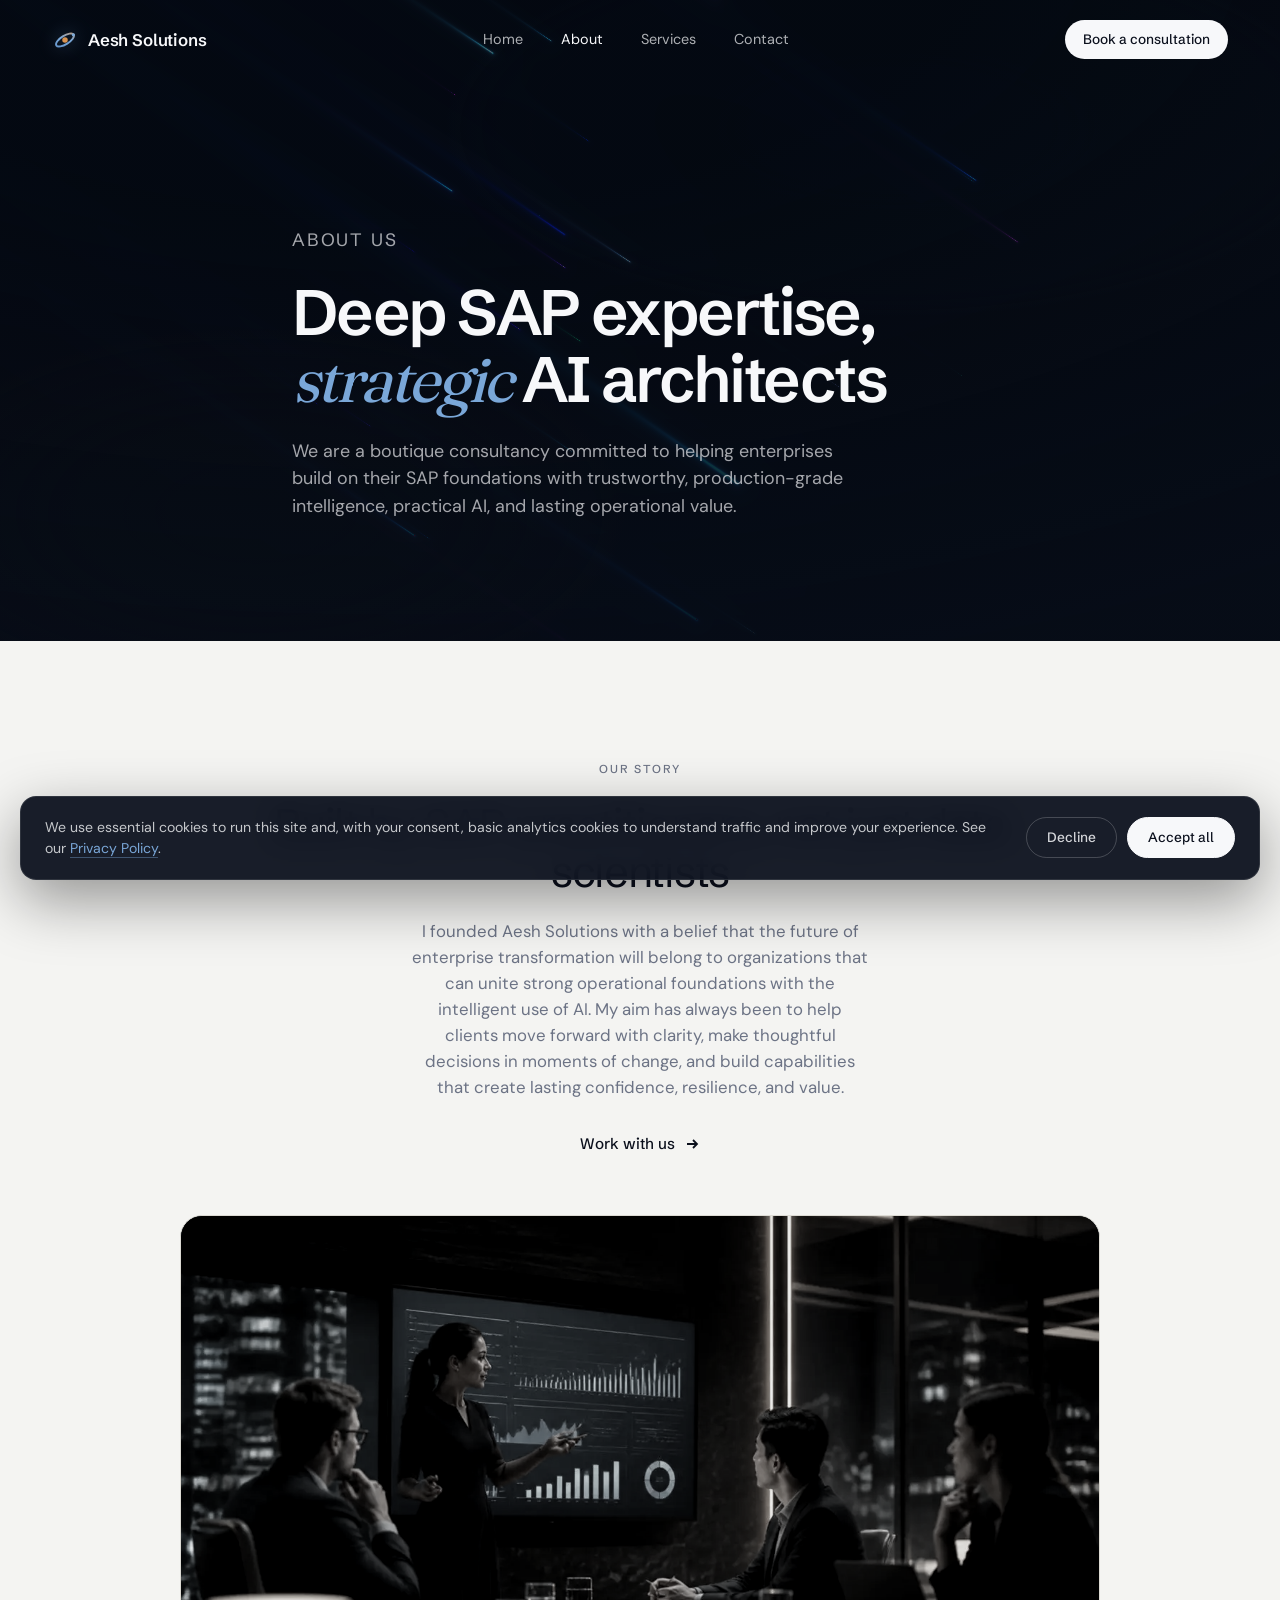
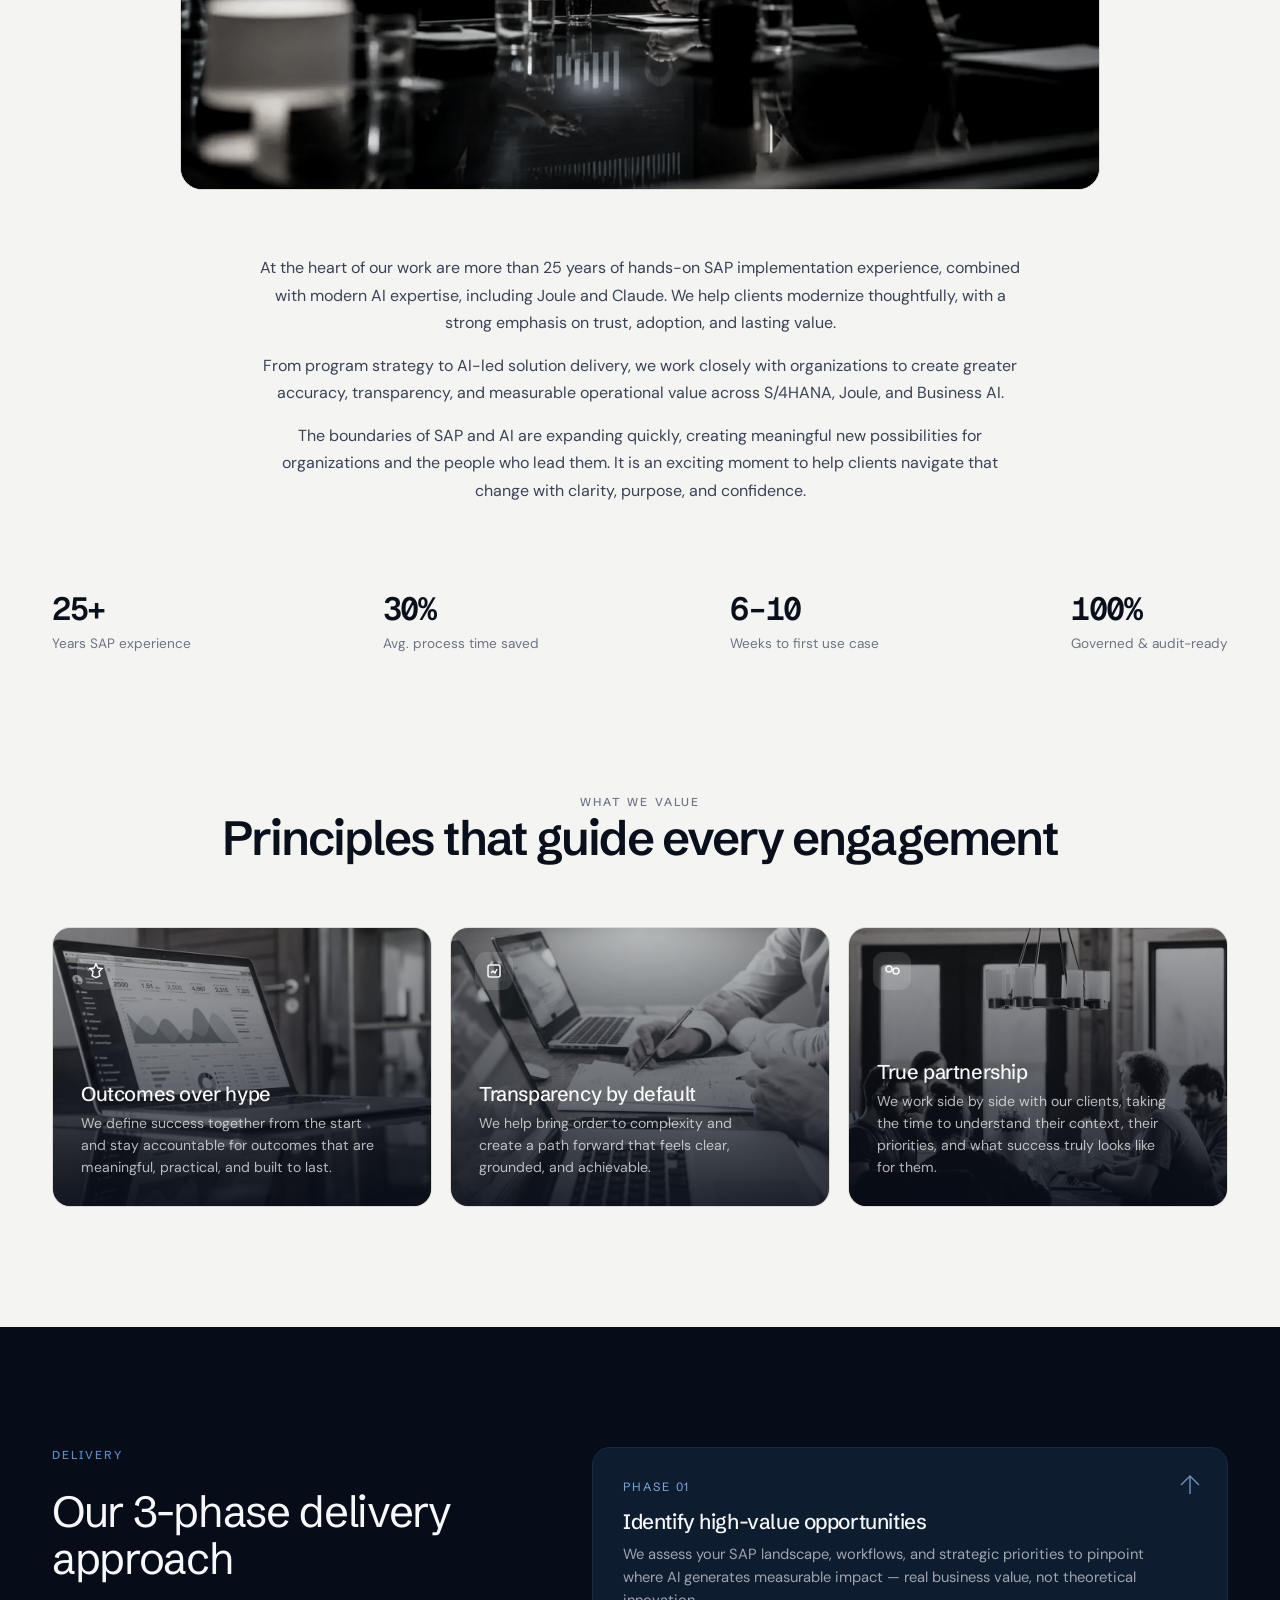
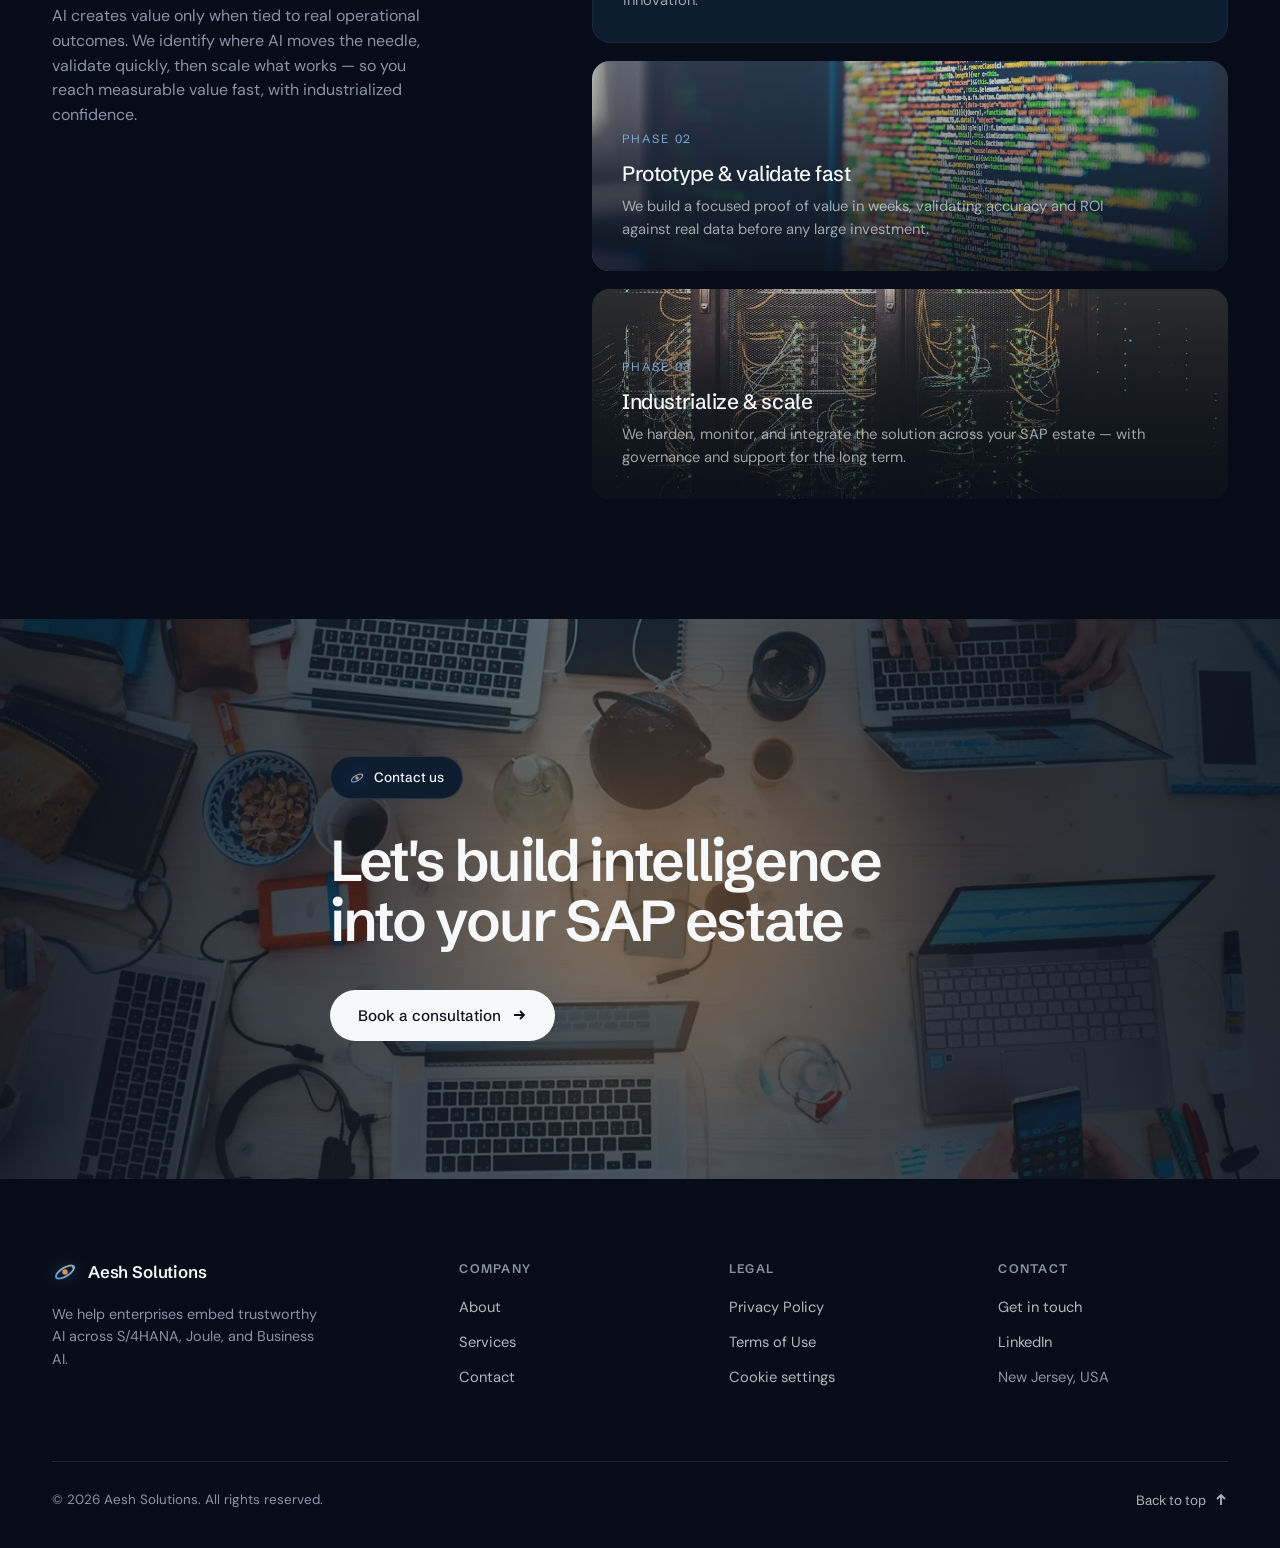
==== commit 9e4cfff2: "Content refresh: agentic positioning, case study rework, copy edits - Home: new "Agentic Enterprise " ====
--- a/about.html
+++ b/about.html
@@ -33,7 +33,7 @@
   <div class="hero-grain"></div>
   <div class="wrap page-hero-inner reveal in">
     <p class="crumb">About us</p>
-    <h1>Deep SAP expertise, <em>modern</em> AI engineering</h1>
+    <h1>Deep SAP expertise, <em>strategic</em> AI architects</h1>
     <p>We are a boutique consultancy committed to helping enterprises build on their SAP foundations with trustworthy, production-grade intelligence, practical AI, and lasting operational value.</p>
   </div>
 </section>
@@ -50,7 +50,7 @@
     <div class="media wide story-media" style="max-width:920px;margin:56px auto 0"><picture><source srcset="images/consulting-team-ai.webp" type="image/webp"><img src="images/consulting-team-ai.jpg" alt="Consulting team collaborating around data dashboards" loading="lazy" decoding="async" /></picture><span class="sheen" aria-hidden="true"></span></div>
     <div class="prose reveal" style="margin:64px auto 0;text-align:center">
       <p>At the heart of our work are more than 25 years of hands-on SAP implementation experience, combined with modern AI expertise, including Joule and Claude. We help clients modernize thoughtfully, with a strong emphasis on trust, adoption, and lasting value.</p>
-      <p>From program strategy to AI-led solution delivery, we work closely with organizations to create greater accuracy, transparency, and measurable operational value across S/4HANA, Joule, and BTP.</p>
+      <p>From program strategy to AI-led solution delivery, we work closely with organizations to create greater accuracy, transparency, and measurable operational value across S/4HANA, Joule, and Business AI.</p>
       <p>The boundaries of SAP and AI are expanding quickly, creating meaningful new possibilities for organizations and the people who lead them. It is an exciting moment to help clients navigate that change with clarity, purpose, and confidence.</p>
     </div>
 
@@ -119,7 +119,7 @@
     <div class="foot-grid">
       <div class="foot-brand">
         <a href="index.html" class="brand"><span class="mark"></span> Aesh Solutions</a>
-        <p>We help enterprises embed trustworthy AI across S/4HANA, Joule, and BTP.</p>
+        <p>We help enterprises embed trustworthy AI across S/4HANA, Joule, and Business AI.</p>
       </div>
       <div class="foot-col"><h4>Company</h4><a href="about.html">About</a><a href="services.html">Services</a><a href="contact.html">Contact</a></div>
       <div class="foot-col"><h4>Legal</h4><a href="privacy.html">Privacy Policy</a><a href="terms.html">Terms of Use</a><a href="#" data-cookie-settings>Cookie settings</a></div>
--- a/styles.css
+++ b/styles.css
@@ -213,8 +213,8 @@
 .pts.check li::before{content:"";top:4px;width:13px;height:7px;border-left:2px solid var(--blue);border-bottom:2px solid var(--blue);background:none;transform:rotate(-45deg)}
 /* before metrics (small, muted) */
 .premetrics{display:flex;gap:48px;flex-wrap:wrap;margin-top:40px;padding-top:32px;border-top:1px solid var(--line)}
-.premetrics .n{font-family:var(--mono);font-size:1.9rem;font-weight:600;color:var(--white);letter-spacing:-.03em}
-.premetrics .l{color:var(--mute);font-size:.88rem;max-width:200px;margin-top:4px}
+.premetrics .n{font-family:var(--mono);font-size:1.9rem;font-weight:600;color:var(--ink);letter-spacing:-.03em}
+.premetrics .l{color:var(--mute-dark);font-size:.88rem;max-width:200px;margin-top:4px}
 /* result stats grid */
 .results{display:grid;grid-template-columns:repeat(3,1fr);gap:18px;margin-top:8px}
 .result{border:1px solid var(--line);border-radius:18px;padding:30px;background:#0e1c30;transition:transform .4s var(--ease),border-color .4s}
@@ -234,6 +234,10 @@
 .flow-step.term{flex:0 0 120px;background:linear-gradient(180deg,#0e1c30,#0a1626);border:0;display:flex;align-items:center;justify-content:center;color:var(--white)}
 .flow-step.term h4{margin:0;color:var(--white)}
 .flow-note{margin-top:18px;font-size:.85rem;color:var(--mute-dark);display:flex;align-items:center;gap:8px}
+/* process flow as an image (replaces the HTML slider) */
+.flow-figure{margin:0;background:#fff;border:1px solid var(--line-light);border-radius:18px;padding:20px;overflow-x:auto}
+.flow-figure img{display:block;width:100%;max-width:1100px;min-width:640px;height:auto;margin:0 auto}
+.flow-figure figcaption{margin-top:14px;font-size:.85rem;color:var(--mute-dark);text-align:center;min-width:640px}
 @media(max-width:640px){
   .cstudy-meta{grid-template-columns:1fr 1fr;gap:24px 16px;margin-bottom:48px}
   .results{grid-template-columns:1fr}
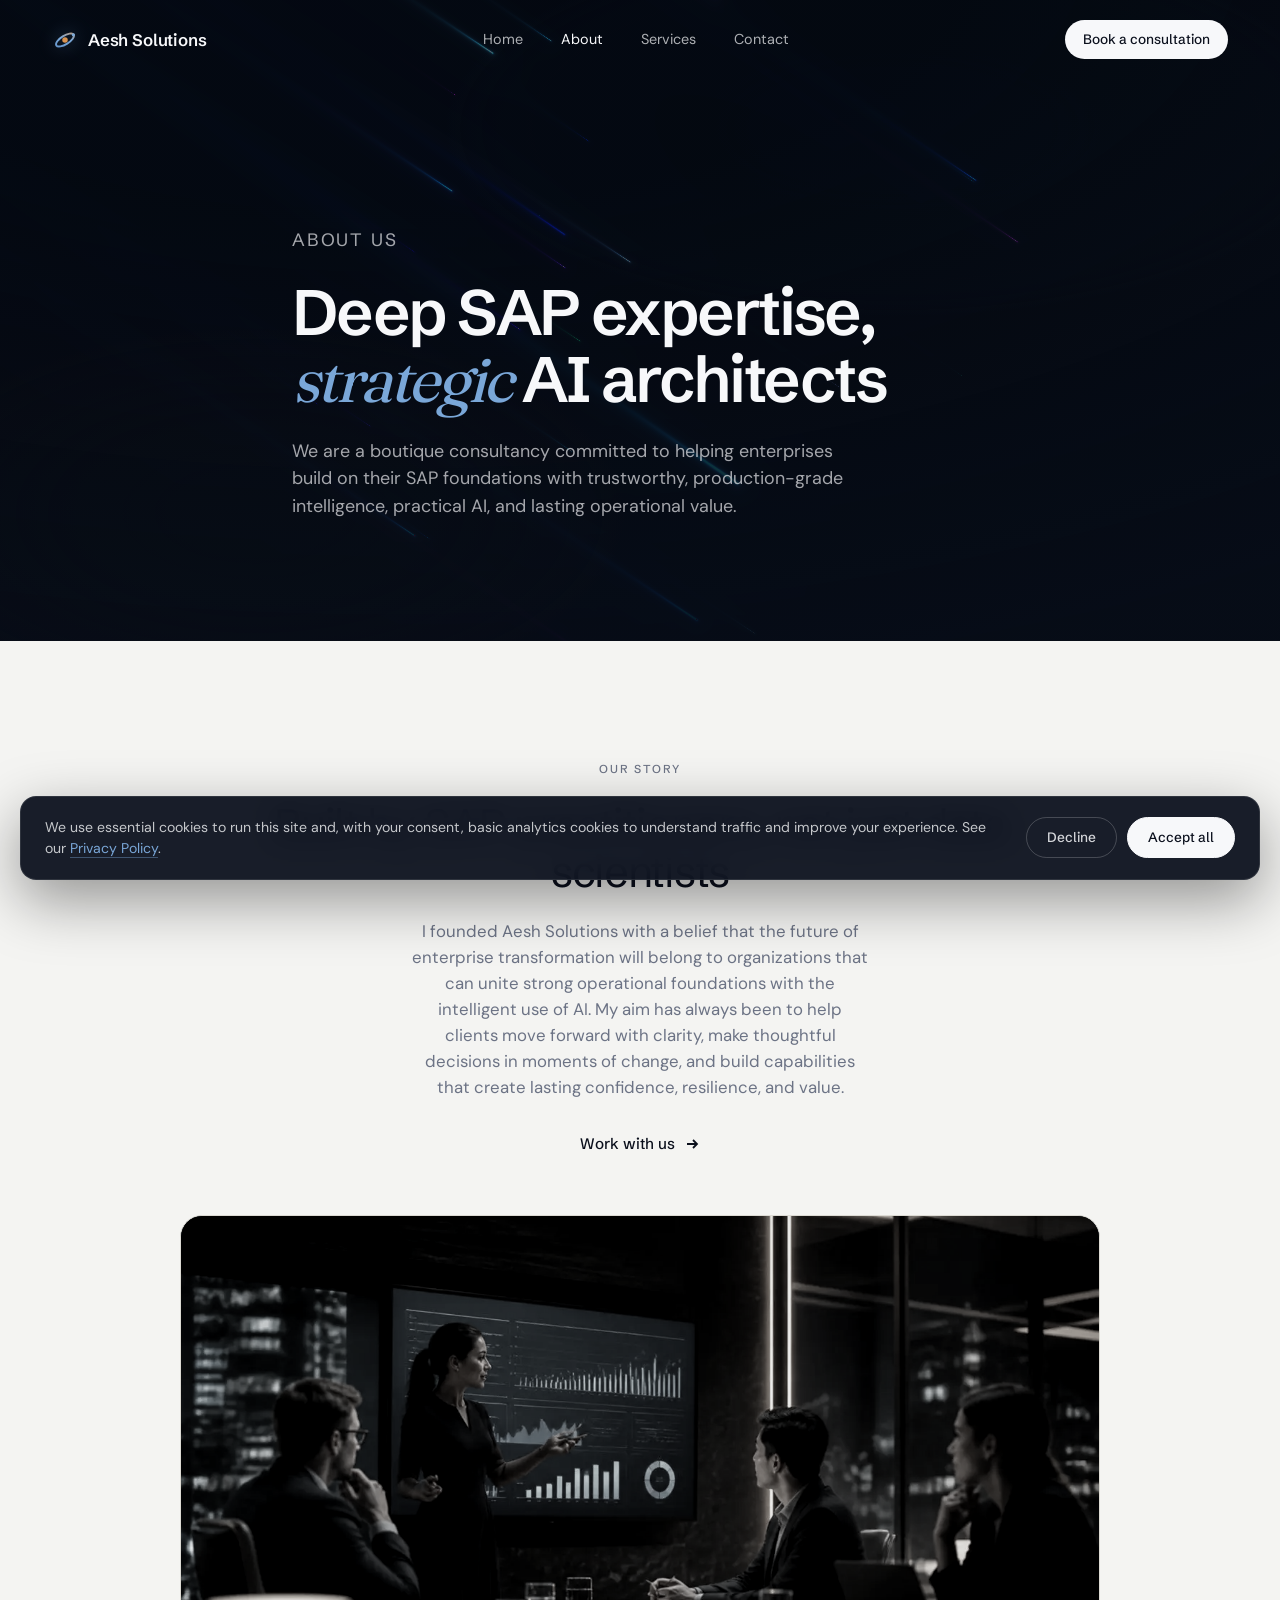
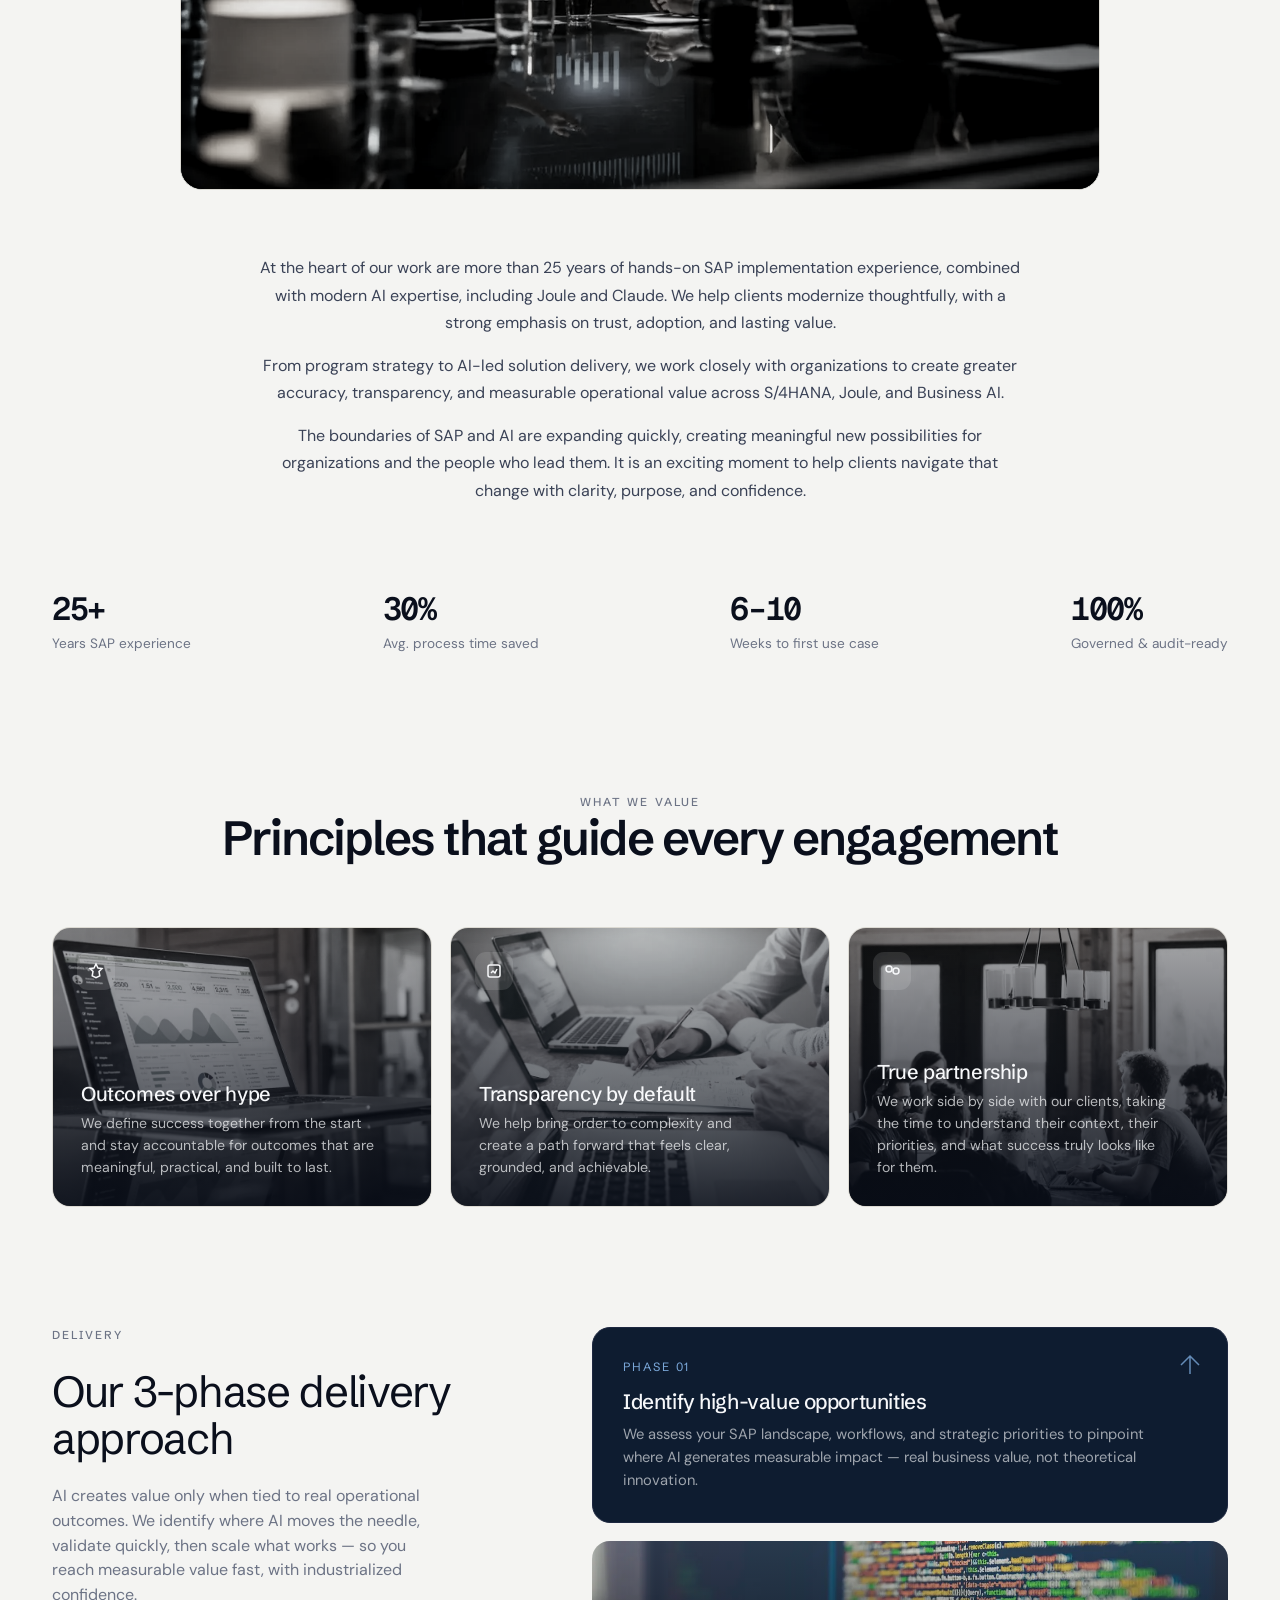
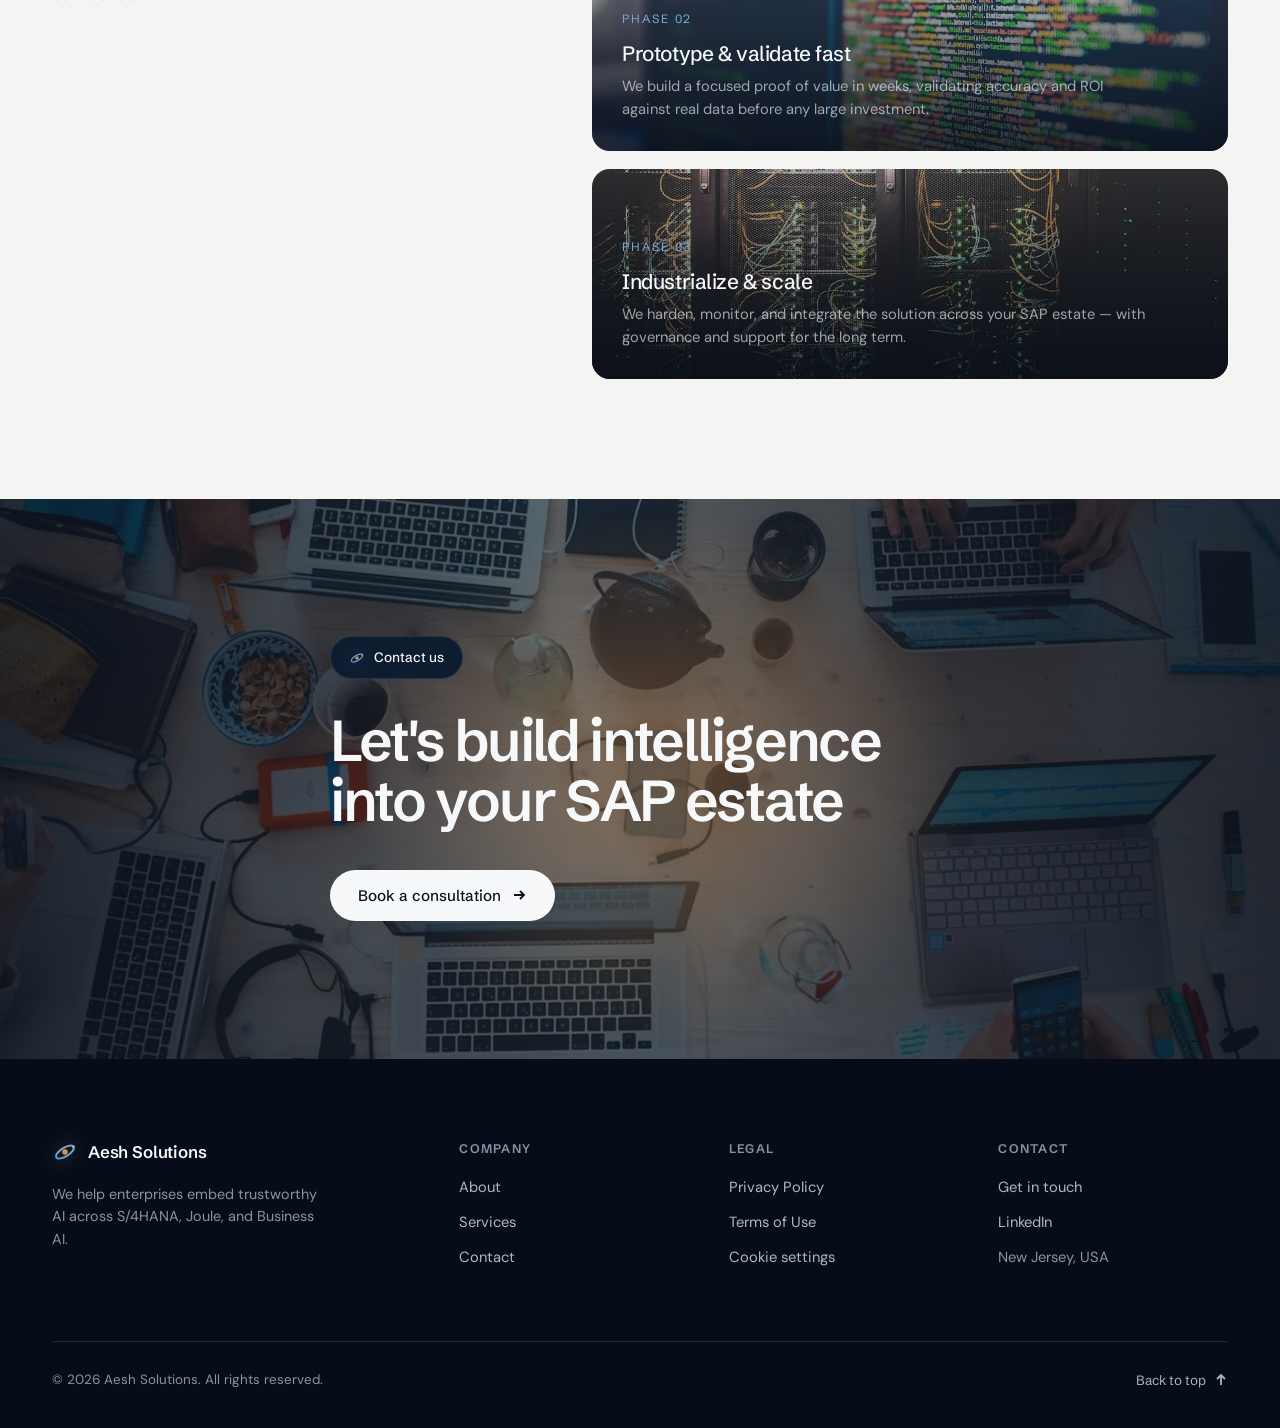
==== commit be4f8373: "Capabilities text-only; unify light backgrounds; prune unused images - Services: drop the swappable " ====
--- a/about.html
+++ b/about.html
@@ -79,7 +79,7 @@
 </section>
 
 <!-- APPROACH -->
-<section class="dark pad" id="approach">
+<section class="light pad" id="approach" style="padding-top:0">
   <div class="wrap">
     <div class="approach-grid">
       <div class="approach-head reveal">
--- a/styles.css
+++ b/styles.css
@@ -187,7 +187,7 @@
 /* APPROACH */
 .approach-grid{display:grid;grid-template-columns:.85fr 1.15fr;gap:70px;align-items:start}
 .approach-head h2{font-size:clamp(1.9rem,3.4vw,2.8rem);margin-bottom:1.4rem}
-.approach-head p{color:var(--mute);max-width:380px}
+.approach-head p{color:var(--mute-dark);max-width:380px}
 .phase-cards{display:flex;flex-direction:column;gap:18px}
 .phase-card{border-radius:18px;padding:30px;position:relative;overflow:hidden;border:1px solid var(--line);transition:transform .4s var(--ease),border-color .4s}
 .phase-card:hover{transform:translateY(-3px);border-color:rgba(122,167,216,.4)}
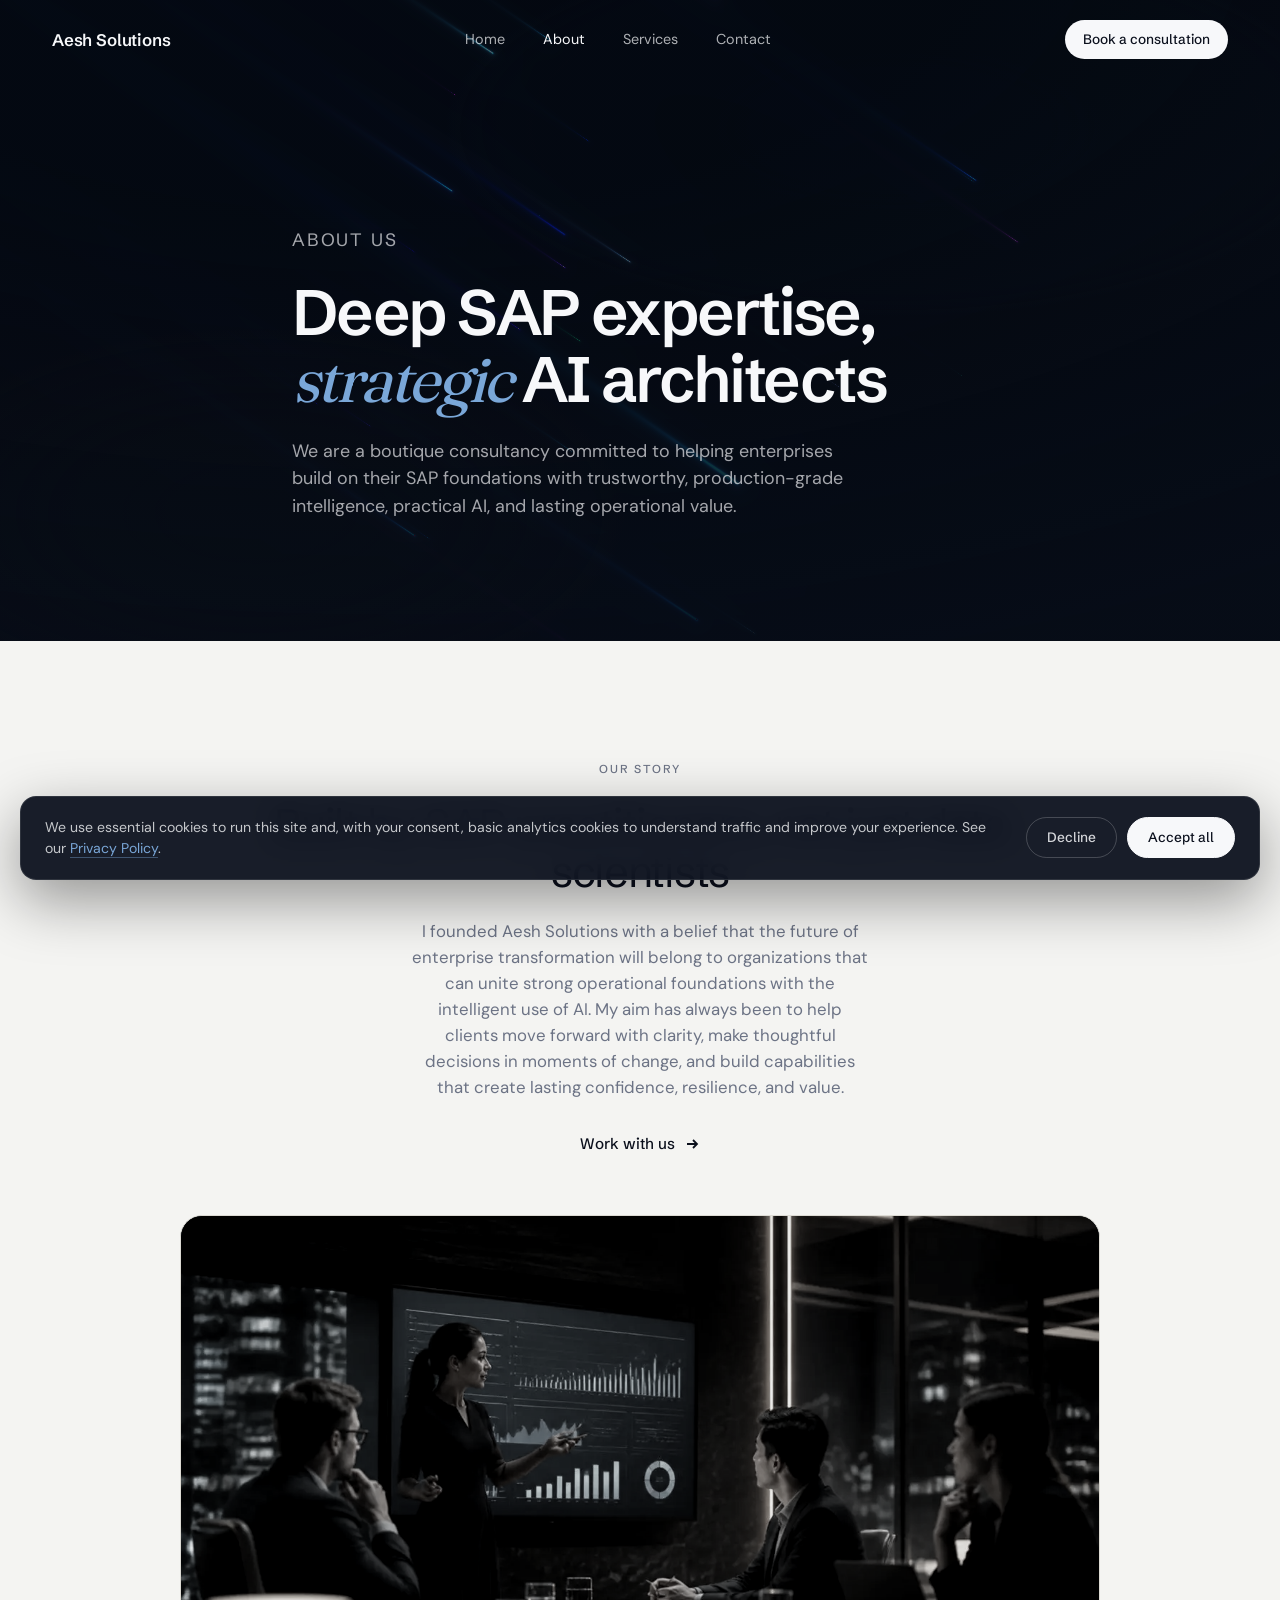
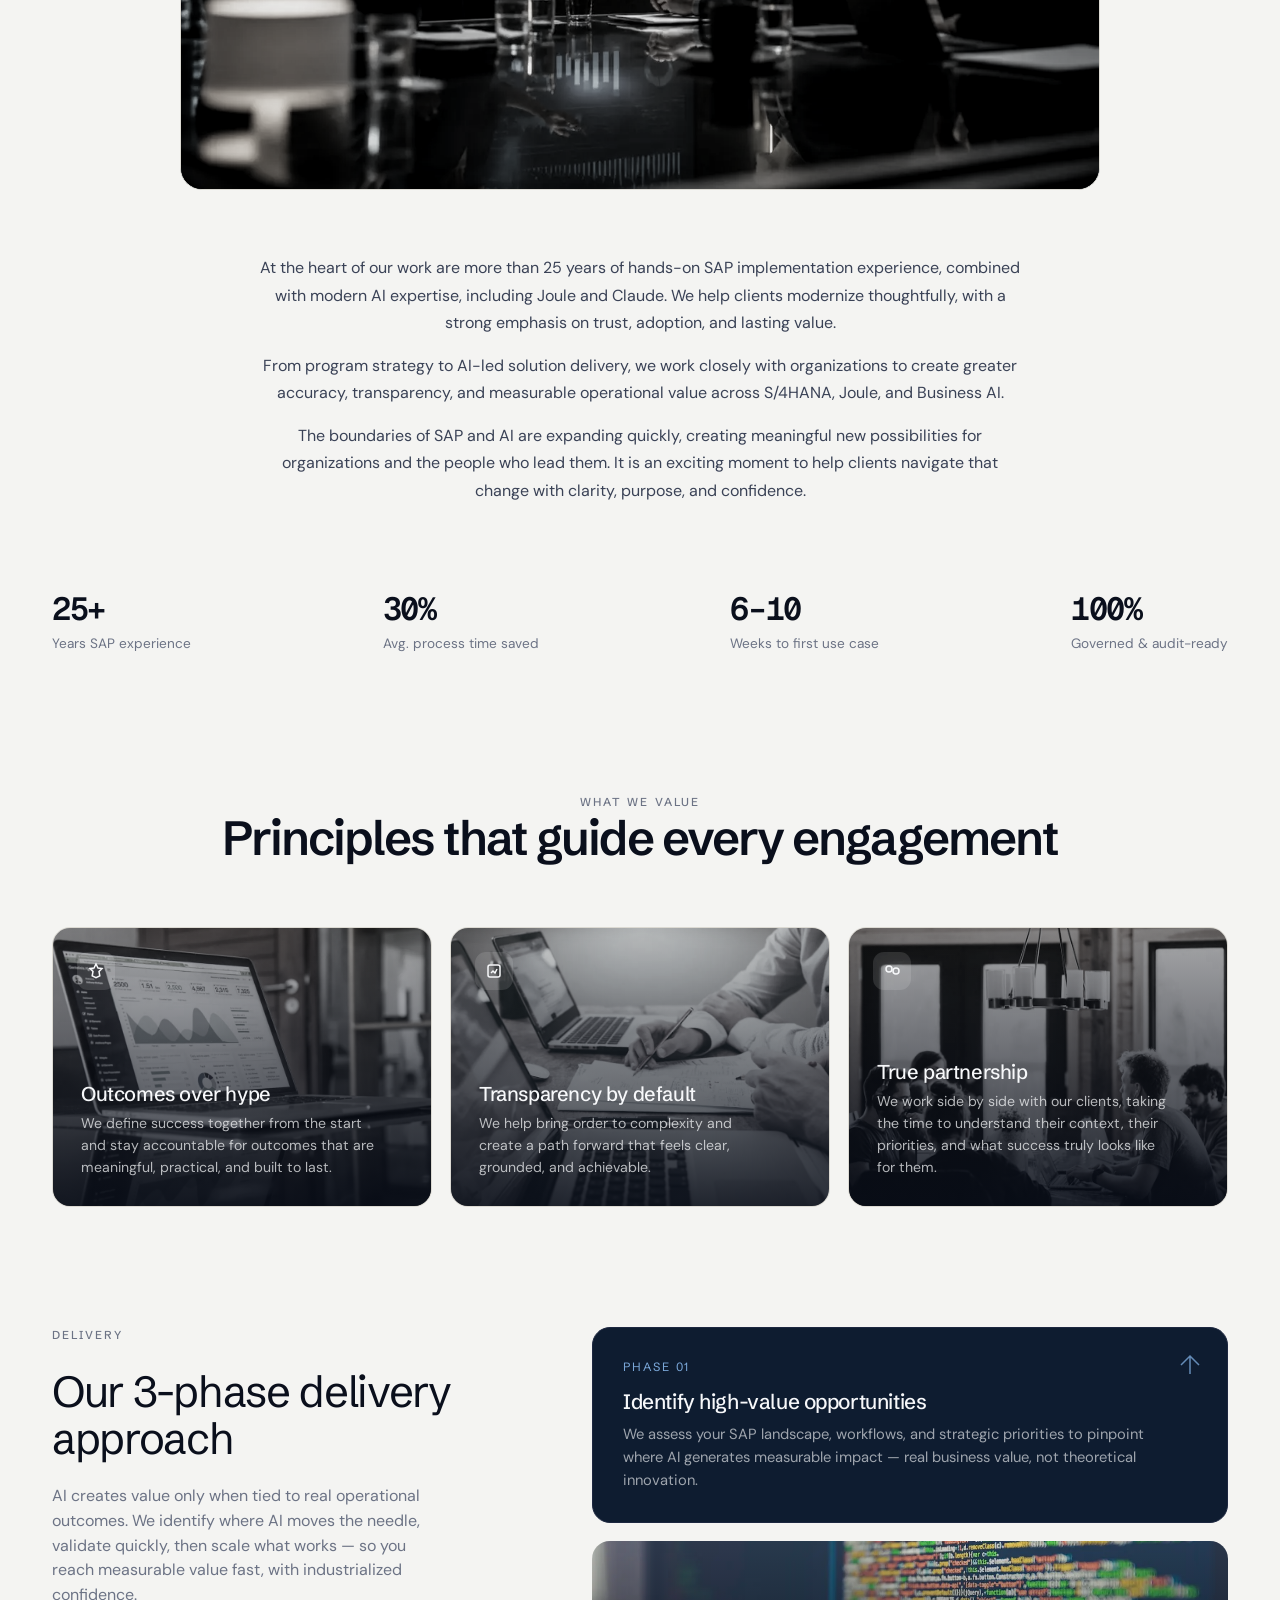
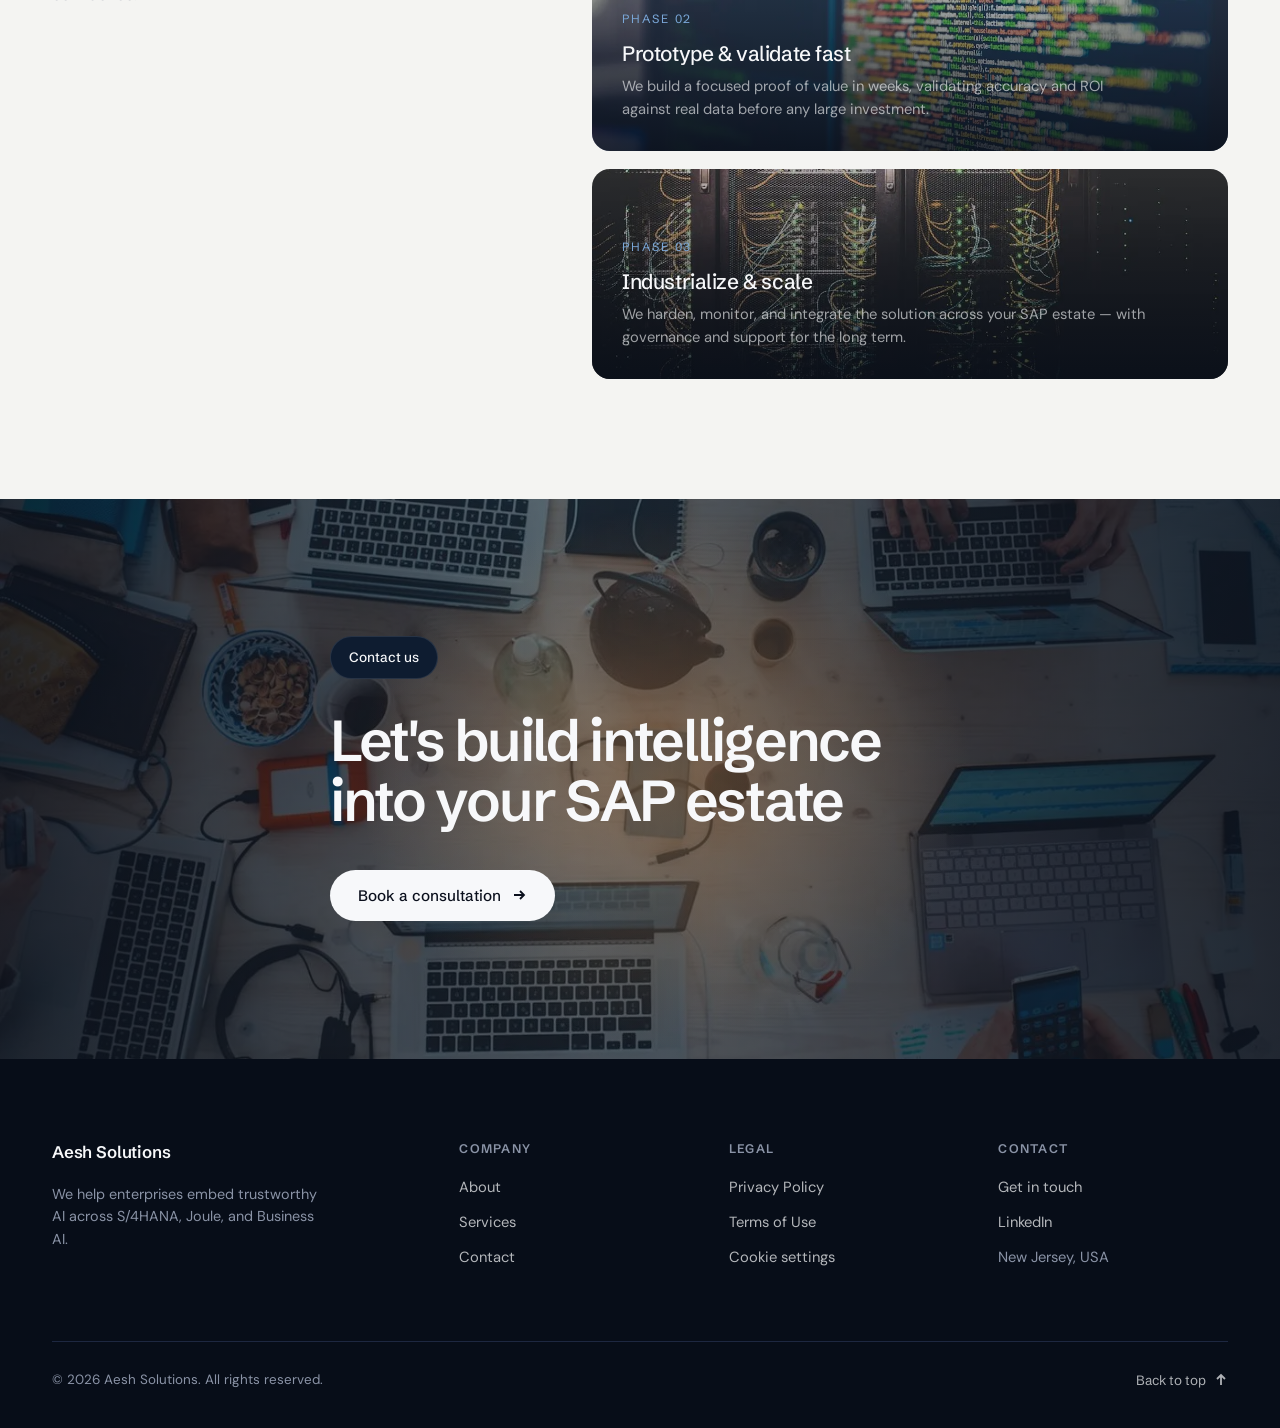
==== commit 4b12729e: "Remove Saturn mark sitewide; static hero; case study & content edits - Remove orbital "Saturn" mark " ====
--- a/about.html
+++ b/about.html
@@ -3,19 +3,32 @@
 <head>
 <meta charset="UTF-8" />
 <meta name="viewport" content="width=device-width, initial-scale=1.0" />
-<title>About — Aesh Solutions | SAP AI Consulting</title>
-<meta name="description" content="Aesh Solutions pairs deep SAP experience with modern AI engineering. Learn about our team, values, and 3-phase delivery approach." />
+<title>About Aesh Solutions | 25+ Years SAP &amp; AI Expertise</title>
+<meta name="description" content="Aesh Solutions is a boutique SAP AI consultancy built on 25+ years of hands-on SAP experience. We help enterprises build governed, production-ready AI across S/4HANA, Joule, and Business AI." />
+
+<!-- Open Graph -->
+<meta property="og:title" content="About Aesh Solutions | 25+ Years SAP &amp; AI Expertise" />
+<meta property="og:description" content="Aesh Solutions is a boutique SAP AI consultancy built on 25+ years of hands-on SAP experience. We help enterprises build governed, production-ready AI across S/4HANA, Joule, and Business AI." />
+<meta property="og:url" content="https://www.aeshsolutions.com/about.html" />
+<meta property="og:type" content="website" />
+<meta property="og:site_name" content="Aesh Solutions" />
+<meta property="og:image" content="https://www.aeshsolutions.com/images/og-about.jpg" />
+<meta property="og:image:width" content="1200" />
+<meta property="og:image:height" content="630" />
+<meta property="og:image:alt" content="About Aesh Solutions — 25+ years SAP & AI expertise" />
+<meta name="twitter:card" content="summary_large_image" />
+<link rel="canonical" href="https://www.aeshsolutions.com/about.html" />
 <link rel="icon" href="favicon.svg" type="image/svg+xml" />
 <link rel="apple-touch-icon" href="apple-touch-icon.svg" />
 <meta name="theme-color" content="#070d18" />
-<link rel="stylesheet" href="fonts/fonts.css" />
-<link rel="stylesheet" href="styles.css" />
+<link rel="stylesheet" href="fonts/fonts.css?v=20260630" />
+<link rel="stylesheet" href="styles.css?v=20260630" />
 </head>
 <body>
 
 <header class="nav" id="nav">
   <div class="nav-inner">
-    <a href="index.html" class="brand"><span class="mark"></span> Aesh Solutions</a>
+    <a href="index.html" class="brand">Aesh Solutions</a>
     <nav class="nav-links">
       <a href="index.html">Home</a>
       <a href="about.html" aria-current="page">About</a>
@@ -108,7 +121,7 @@
 <section class="cta">
   <div class="cta-img"><picture><source srcset="images/team-collab.webp" type="image/webp"><img src="images/team-collab.jpg" alt="Team collaborating" loading="lazy" decoding="async"/></picture></div>
   <div class="wrap cta-inner reveal">
-    <span class="chip"><span class="mark" style="width:16px;height:16px;border-radius:5px"></span> Contact us</span>
+    <span class="chip">Contact us</span>
     <h2 class="h-display">Let's build intelligence into your SAP estate</h2>
     <a href="contact.html" class="btn-primary">Book a consultation <svg width="16" height="16" fill="none" stroke="currentColor" stroke-width="1.8"><path d="M3 8h10M9 4l4 4-4 4"/></svg></a>
   </div>
@@ -118,7 +131,7 @@
   <div class="wrap">
     <div class="foot-grid">
       <div class="foot-brand">
-        <a href="index.html" class="brand"><span class="mark"></span> Aesh Solutions</a>
+        <a href="index.html" class="brand">Aesh Solutions</a>
         <p>We help enterprises embed trustworthy AI across S/4HANA, Joule, and Business AI.</p>
       </div>
       <div class="foot-col"><h4>Company</h4><a href="about.html">About</a><a href="services.html">Services</a><a href="contact.html">Contact</a></div>
@@ -131,7 +144,7 @@
     </div>
   </div>
 </footer>
-<script defer src="shader.js"></script>
-<script src="main.js"></script>
+<script defer src="shader.js?v=20260630"></script>
+<script src="main.js?v=20260630"></script>
 </body>
 </html>
--- a/styles.css
+++ b/styles.css
@@ -25,8 +25,6 @@
 header.nav.scrolled,header.nav.solid{background:rgba(8,13,24,.82);backdrop-filter:blur(14px);border-bottom:1px solid rgba(255,255,255,.06)}
 .nav-inner{max-width:var(--maxw);margin:0 auto;padding:20px 32px;display:flex;align-items:center;justify-content:space-between}
 .brand{display:flex;align-items:center;gap:10px;color:var(--white);font-family:var(--display);font-weight:600;font-size:1.05rem;letter-spacing:-.01em}
-.mark{width:26px;height:26px;flex:0 0 auto;background-repeat:no-repeat;background-position:center;background-size:contain;filter:drop-shadow(0 0 9px rgba(122,167,216,.4));
-  background-image:url("data:image/svg+xml,<svg xmlns='http://www.w3.org/2000/svg' viewBox='0 0 32 32'><defs><linearGradient id='g' x1='4' y1='28' x2='28' y2='4' gradientUnits='userSpaceOnUse'><stop offset='0' stop-color='%235b8cc4'/><stop offset='.55' stop-color='%237aa7d8'/><stop offset='1' stop-color='%23d99350'/></linearGradient></defs><ellipse cx='16' cy='16' rx='12.6' ry='5.2' transform='rotate(-32 16 16)' fill='none' stroke='url(%23g)' stroke-width='2.4'/><circle cx='16' cy='16' r='3.4' fill='%23d99350'/><circle cx='26.3' cy='9.6' r='2' fill='%237aa7d8'/></svg>")}
 .nav-links{display:flex;align-items:center;gap:38px}
 .nav-links a{color:rgba(247,248,250,.7);font-size:.9rem;transition:color .25s}
 .nav-links a:hover,.nav-links a[aria-current=page]{color:var(--white)}
@@ -60,7 +58,8 @@
 .media.reveal.in{opacity:1;transform:none}
 
 /* HERO (home) */
-.hero{position:relative;min-height:100vh;display:flex;align-items:center;overflow:hidden;background:#070d18}
+.hero{position:relative;min-height:100vh;display:flex;align-items:center;overflow:hidden;
+  background:radial-gradient(120% 90% at 74% 10%,rgba(91,140,196,.30),transparent 55%),radial-gradient(95% 85% at 16% 92%,rgba(217,147,80,.15),transparent 55%),linear-gradient(180deg,#0a1322,#070d18 60%)}
 /* live WebGL aurora */
 .hero-shader{position:absolute;inset:0;z-index:0;background:#070d18}
 .hero-shader canvas{display:block;width:100%!important;height:100%!important}
@@ -79,6 +78,7 @@
 .hero h1{color:var(--white);font-family:var(--display);font-weight:700;letter-spacing:-.046em;font-size:clamp(2.7rem,6.6vw,5.4rem);line-height:1}
 .hero h1 em{font-family:var(--serif);font-style:italic;font-weight:400;letter-spacing:-.01em;color:var(--blue-bright)}
 .hero p.sub{color:rgba(247,248,250,.66);font-size:clamp(1rem,1.4vw,1.18rem);max-width:560px;margin:1.8rem auto 0;line-height:1.6}
+.hero p.sub.fine{color:rgba(247,248,250,.48);font-size:clamp(.86rem,1.05vw,.95rem);max-width:540px;margin-top:.9rem;line-height:1.55}
 .badge{display:inline-flex;align-items:center;gap:9px;border:1px solid rgba(255,255,255,.14);border-radius:100px;padding:7px 16px;color:rgba(247,248,250,.8);font-size:.8rem;font-family:var(--display);letter-spacing:.02em;margin-bottom:2.2rem;background:rgba(255,255,255,.03)}
 .badge .dot{width:7px;height:7px;border-radius:50%;background:#52d39a;box-shadow:0 0 10px #52d39a}
 .hero-actions{display:flex;gap:16px;justify-content:center;margin-top:2.6rem;flex-wrap:wrap}
@@ -130,17 +130,12 @@
 .stat .n{font-family:var(--mono);font-size:2rem;font-weight:600;letter-spacing:-.04em}
 .stat .l{color:var(--mute-dark);font-size:.85rem}
 .dark .stat .l{color:var(--mute)}
-.logos{border-top:1px solid var(--line-light);margin-top:90px;padding-top:42px;overflow:hidden;position:relative;
-  -webkit-mask:linear-gradient(90deg,transparent,#000 7%,#000 93%,transparent);mask:linear-gradient(90deg,transparent,#000 7%,#000 93%,transparent)}
-.logos-track{display:flex;align-items:center;gap:64px;width:max-content;animation:logosScroll 36s linear infinite}
-.logos:hover .logos-track{animation-play-state:paused}
-.logos span{font-family:var(--display);font-weight:600;color:#b9b6ad;font-size:1.05rem;letter-spacing:.02em;white-space:nowrap;flex:0 0 auto;opacity:.85;transition:opacity .3s,color .3s}
-.logos span:hover{opacity:1;color:var(--mute-dark)}
-@keyframes logosScroll{from{transform:translateX(0)}to{transform:translateX(-50%)}}
-/* Second carousel (industries): pairs below, scrolls the opposite way, quieter */
-.logos.alt{padding-top:42px}
-.logos.alt .logos-track{animation-duration:44s;animation-direction:reverse}
-.logos.alt span{font-weight:500;font-size:.92rem;color:var(--mute);text-transform:uppercase;letter-spacing:.1em}
+/* Sectors served — steady, wrapping list */
+.sectors{border-top:1px solid var(--line-light);margin-top:90px;padding-top:42px}
+.sectors .eyebrow{margin-bottom:26px}
+.sectors-list{list-style:none;display:flex;flex-wrap:wrap;justify-content:center;gap:16px 30px;max-width:920px;margin:0 auto}
+.sectors-list li{font-family:var(--display);font-weight:500;font-size:.92rem;color:var(--mute);text-transform:uppercase;letter-spacing:.1em;transition:color .3s}
+.sectors-list li:hover{color:var(--mute-dark)}
 
 /* OVERSIZED EDITORIAL STATEMENT — deliberate scale crescendo */
 .statement-sec{padding:150px 0;background:var(--navy-deep);overflow:hidden}
@@ -222,27 +217,42 @@
 .result .n{font-family:var(--mono);font-size:clamp(2.4rem,4vw,3.2rem);font-weight:600;color:var(--white);letter-spacing:-.04em;line-height:1}
 .result .l{color:rgba(247,248,250,.66);font-size:.95rem;margin-top:12px;line-height:1.45}
 /* process flow */
-.flow{display:flex;gap:14px;overflow-x:auto;padding:8px 0 16px;scrollbar-width:thin;-webkit-overflow-scrolling:touch}
-.flow::-webkit-scrollbar{height:6px}.flow::-webkit-scrollbar-thumb{background:var(--line-light);border-radius:10px}
-.flow-step{flex:0 0 200px;border:1px solid var(--line-light);border-radius:16px;padding:22px;background:#fff;position:relative;transition:transform .35s var(--ease),box-shadow .35s}
-.flow-step:hover{transform:translateY(-4px);box-shadow:0 18px 40px rgba(13,27,46,.12)}
-.flow-step .fnum{font-family:var(--mono);font-size:.78rem;font-weight:600;color:var(--blue);background:rgba(91,140,196,.12);width:30px;height:30px;border-radius:8px;display:flex;align-items:center;justify-content:center;margin-bottom:16px}
-.flow-step h4{font-family:var(--display);font-weight:600;font-size:1.05rem;letter-spacing:-.01em;margin-bottom:10px}
-.flow-step ul{list-style:none;display:grid;gap:6px}
-.flow-step li{font-size:.86rem;color:var(--mute-dark);padding-left:14px;position:relative}
-.flow-step li::before{content:"";position:absolute;left:0;top:8px;width:5px;height:5px;border-radius:50%;background:var(--blue-bright)}
-.flow-step.term{flex:0 0 120px;background:linear-gradient(180deg,#0e1c30,#0a1626);border:0;display:flex;align-items:center;justify-content:center;color:var(--white)}
-.flow-step.term h4{margin:0;color:var(--white)}
-.flow-note{margin-top:18px;font-size:.85rem;color:var(--mute-dark);display:flex;align-items:center;gap:8px}
-/* process flow as an image (replaces the HTML slider) */
-.flow-figure{margin:0;background:#fff;border:1px solid var(--line-light);border-radius:18px;padding:20px;overflow-x:auto}
-.flow-figure img{display:block;width:100%;max-width:1100px;min-width:640px;height:auto;margin:0 auto}
-.flow-figure figcaption{margin-top:14px;font-size:.85rem;color:var(--mute-dark);text-align:center;min-width:640px}
+/* ===== VIM process flow — bespoke exhibit ===== */
+.vimflow{position:relative;background:radial-gradient(120% 150% at 12% -12%,#14263f,#0b1626 48%,#070d18);border:1px solid var(--line);border-radius:22px;padding:38px 36px 32px;overflow:hidden}
+.vimflow::after{content:"";position:absolute;inset:0;pointer-events:none;background:radial-gradient(42% 62% at 88% 10%,rgba(122,167,216,.13),transparent 60%),radial-gradient(34% 55% at 5% 100%,rgba(217,147,80,.09),transparent 60%)}
+.vimflow>*{position:relative;z-index:1}
+.vimflow-head{display:flex;align-items:baseline;justify-content:space-between;gap:18px;margin-bottom:40px;flex-wrap:wrap}
+.vf-eyebrow{font-family:var(--mono);font-size:.7rem;letter-spacing:.16em;text-transform:uppercase;color:var(--blue-bright)}
+.vf-engine{font-family:var(--display);font-size:.82rem;color:var(--mute)}
+.vf-engine b{color:rgba(247,248,250,.82);font-weight:600}
+.vimflow-track{overflow-x:auto;scrollbar-width:none;-webkit-overflow-scrolling:touch}
+.vimflow-track::-webkit-scrollbar{display:none}
+.vimflow-inner{display:flex;align-items:flex-start;position:relative;min-width:100%}
+.vimflow-inner::before{content:"";position:absolute;top:16px;left:8.333%;right:8.333%;height:2px;background:linear-gradient(90deg,transparent,var(--blue) 7%,var(--blue-bright) 50%,var(--amber) 93%,transparent);z-index:0}
+.vf-step{flex:1 1 0;min-width:0;text-align:center;padding:0 10px;position:relative;z-index:1}
+.vf-num{display:inline-flex;align-items:center;justify-content:center;width:34px;height:34px;border-radius:50%;font-family:var(--mono);font-size:.78rem;font-weight:600;color:#0b1626;background:linear-gradient(140deg,#d6e3f4,var(--blue-bright));box-shadow:0 0 0 6px #0b1626,0 4px 12px rgba(0,0,0,.35);margin-bottom:20px;transition:transform .35s var(--ease),box-shadow .35s}
+.vf-step:hover .vf-num{transform:translateY(-3px);box-shadow:0 0 0 6px #0b1626,0 10px 24px rgba(122,167,216,.45)}
+.vf-step h4{font-family:var(--display);font-weight:600;font-size:1rem;color:var(--white);letter-spacing:-.01em;line-height:1.2;margin-bottom:12px}
+.vf-step ul{list-style:none;display:grid;gap:6px}
+.vf-step li{font-size:.8rem;color:rgba(247,248,250,.6);line-height:1.3}
+.vimflow-foot{margin-top:34px;padding-top:20px;border-top:1px solid var(--line);font-size:.84rem;color:var(--mute);display:flex;align-items:center;gap:9px}
+.vimflow-foot svg{color:var(--blue-bright);flex-shrink:0}
+@media(max-width:760px){
+  .vimflow{padding:28px 24px 26px}
+  .vimflow-head{margin-bottom:28px}
+  .vimflow-inner{flex-direction:column;min-width:0}
+  .vimflow-inner::before{display:none}
+  .vf-step{flex:none;display:grid;grid-template-columns:34px 1fr;column-gap:18px;text-align:left;padding:0 0 28px;min-width:0}
+  .vf-step::before{content:"";position:absolute;left:16px;top:17px;width:2px;height:100%;background:linear-gradient(180deg,var(--blue-bright),var(--amber));opacity:.45;z-index:0}
+  .vf-step:last-child::before{display:none}
+  .vf-num{grid-column:1;grid-row:1/3;margin-bottom:0;align-self:start;z-index:1}
+  .vf-step h4{grid-column:2;align-self:center;margin-bottom:8px;line-height:1.15}
+  .vf-step ul{grid-column:2;justify-items:start}
+}
 @media(max-width:640px){
   .cstudy-meta{grid-template-columns:1fr 1fr;gap:24px 16px;margin-bottom:48px}
   .results{grid-template-columns:1fr}
   .premetrics{gap:28px}
-  .flow-step{flex-basis:170px}
 }
 .phase-card .icn{position:absolute;top:26px;right:26px;color:var(--blue-bright);opacity:.8;z-index:2}
 
@@ -298,6 +308,10 @@
 .cs-tag{font-family:var(--display);font-size:.68rem;letter-spacing:.06em;text-transform:uppercase;border:1px solid rgba(255,255,255,.4);border-radius:100px;padding:5px 12px;display:inline-block;margin-bottom:auto;align-self:flex-start;backdrop-filter:blur(4px)}
 .cs-card h3{font-family:var(--display);font-weight:500;font-size:1.15rem;margin-bottom:8px;margin-top:18px}
 .cs-card p{font-size:.84rem;color:rgba(247,248,250,.78)}
+.cs-cta{display:inline-flex;align-items:center;gap:8px;align-self:flex-start;margin-top:18px;padding:11px 20px;border:1px solid rgba(255,255,255,.45);border-radius:10px;font-family:var(--display);font-weight:600;font-size:.85rem;color:var(--white);background:rgba(255,255,255,.08);backdrop-filter:blur(4px);transition:background .3s var(--ease),color .3s var(--ease),border-color .3s var(--ease)}
+.cs-cta svg{transition:transform .3s var(--ease)}
+.cs-card:hover .cs-cta{background:var(--white);color:var(--ink);border-color:var(--white)}
+.cs-card:hover .cs-cta svg{transform:translateX(3px)}
 
 /* FAQ */
 .faq-grid{display:grid;grid-template-columns:.7fr 1.3fr;gap:60px}
@@ -434,10 +448,10 @@
   /* Stats become a tidy 2-up grid instead of a cramped wrapping row */
   .stats{display:grid;grid-template-columns:1fr 1fr;gap:26px 20px}
 
-  /* Logos: keep the running carousel on mobile, slightly tighter */
-  .logos{margin-top:64px;padding-top:32px}
-  .logos-track{gap:44px;animation-duration:26s}
-  .logos span{font-size:.95rem}
+  /* Sectors: tighter on mobile */
+  .sectors{margin-top:64px;padding-top:32px}
+  .sectors-list{gap:12px 20px}
+  .sectors-list li{font-size:.82rem;letter-spacing:.08em}
 
   /* Case studies: horizontal swipe carousel with snap — the real mobile pattern,
      echoing the reference's scroller rather than a tall stack */
